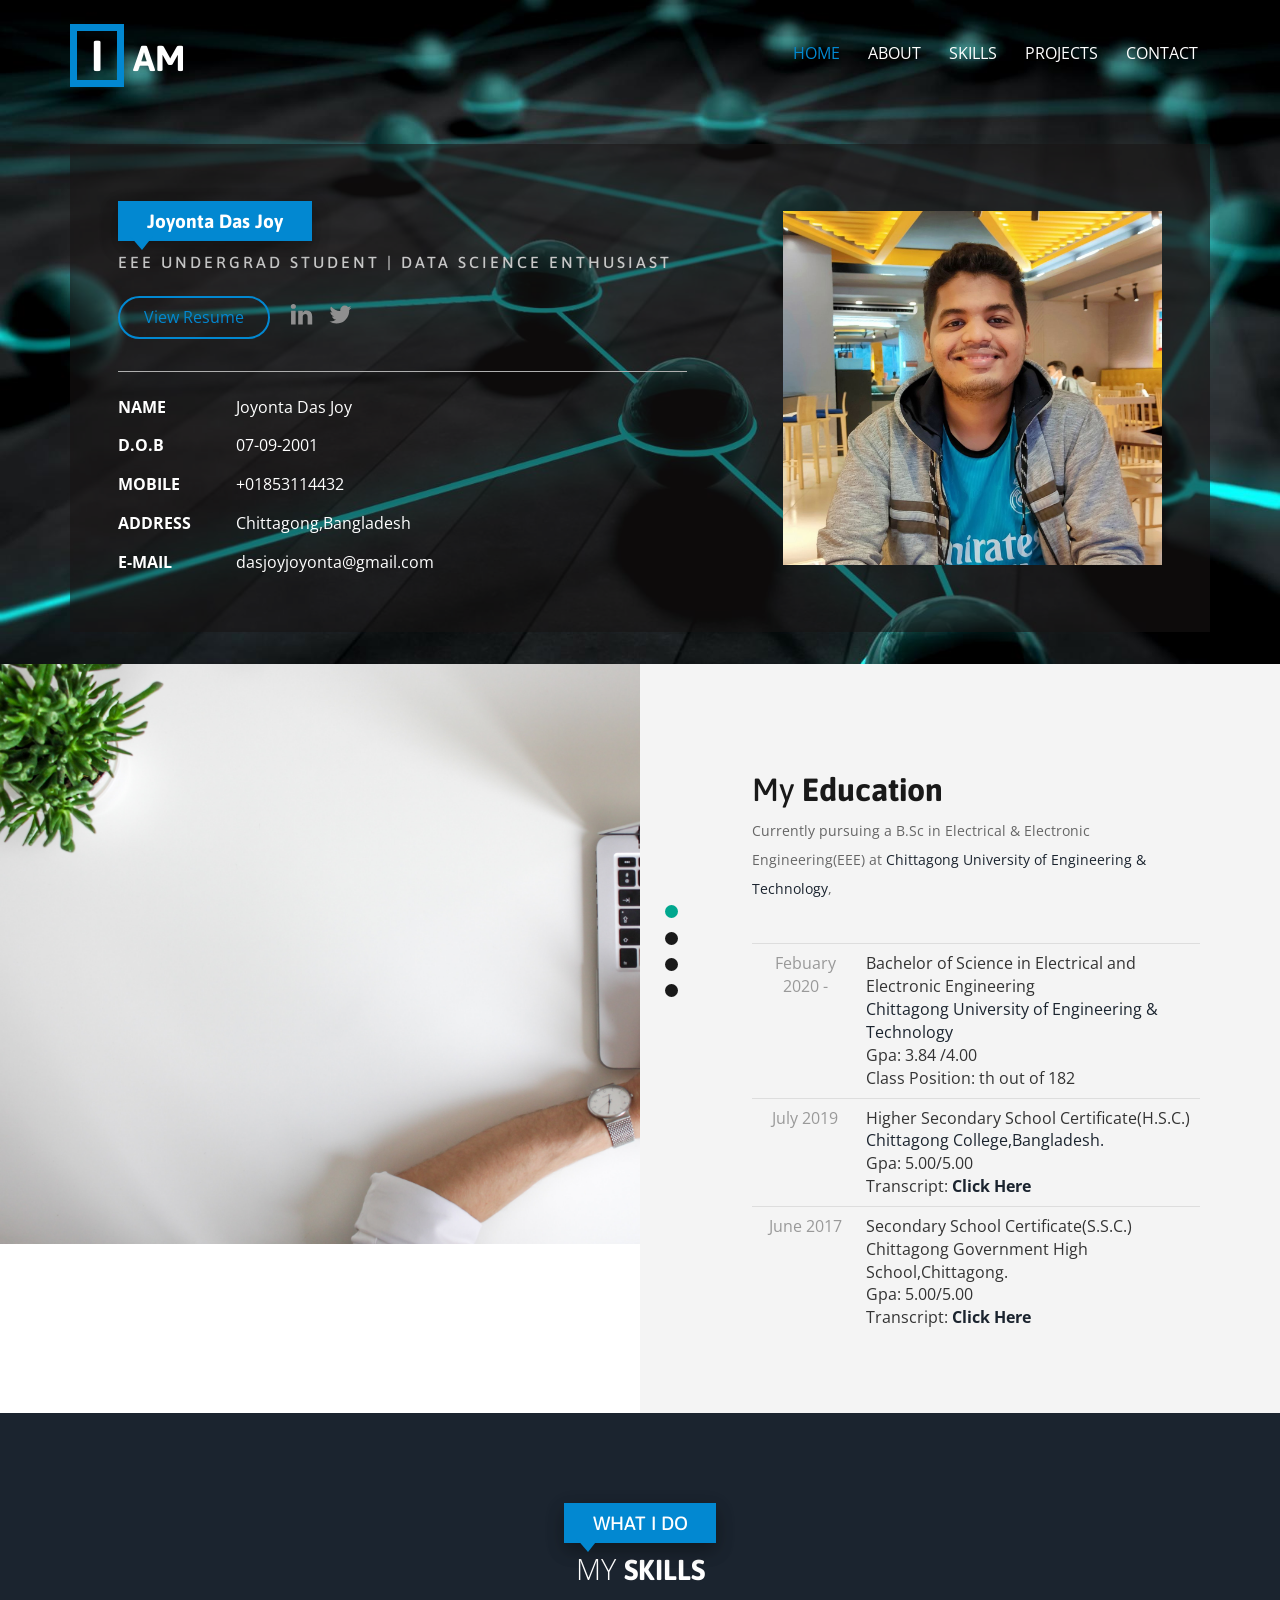
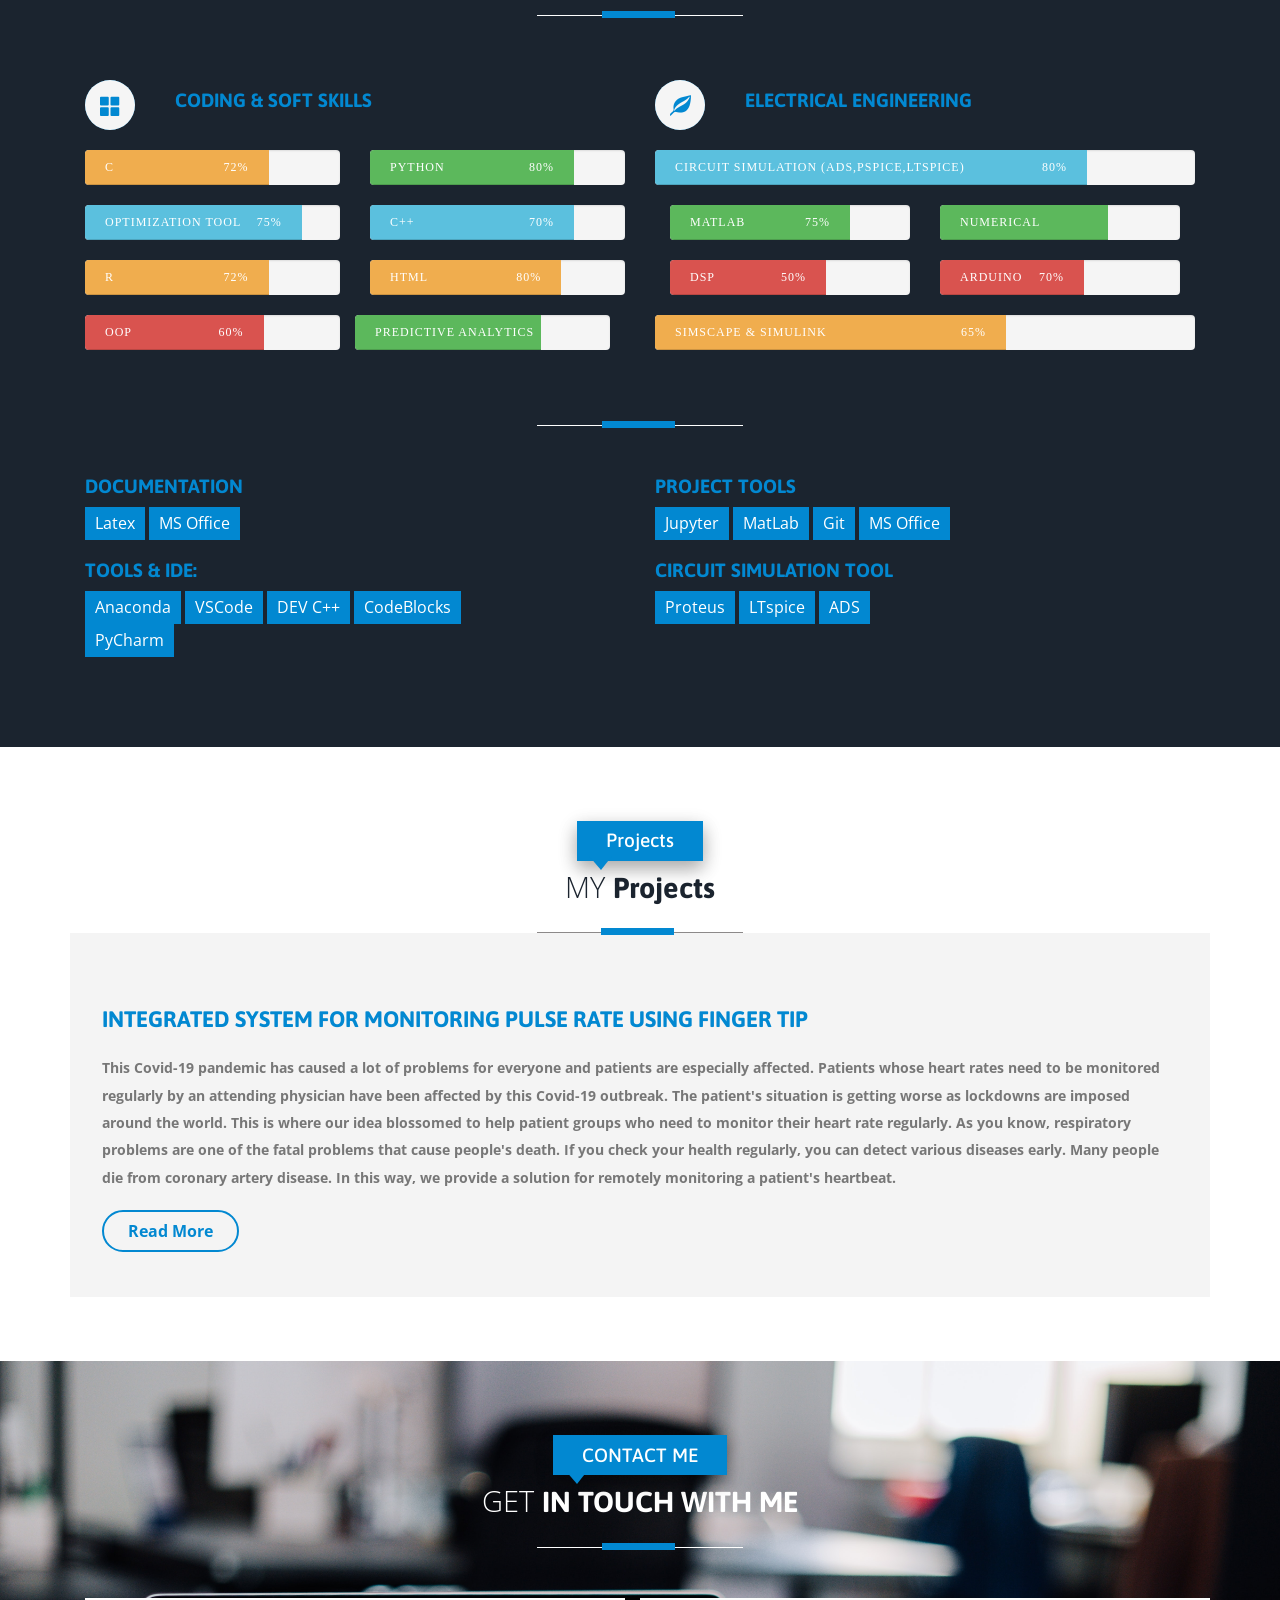
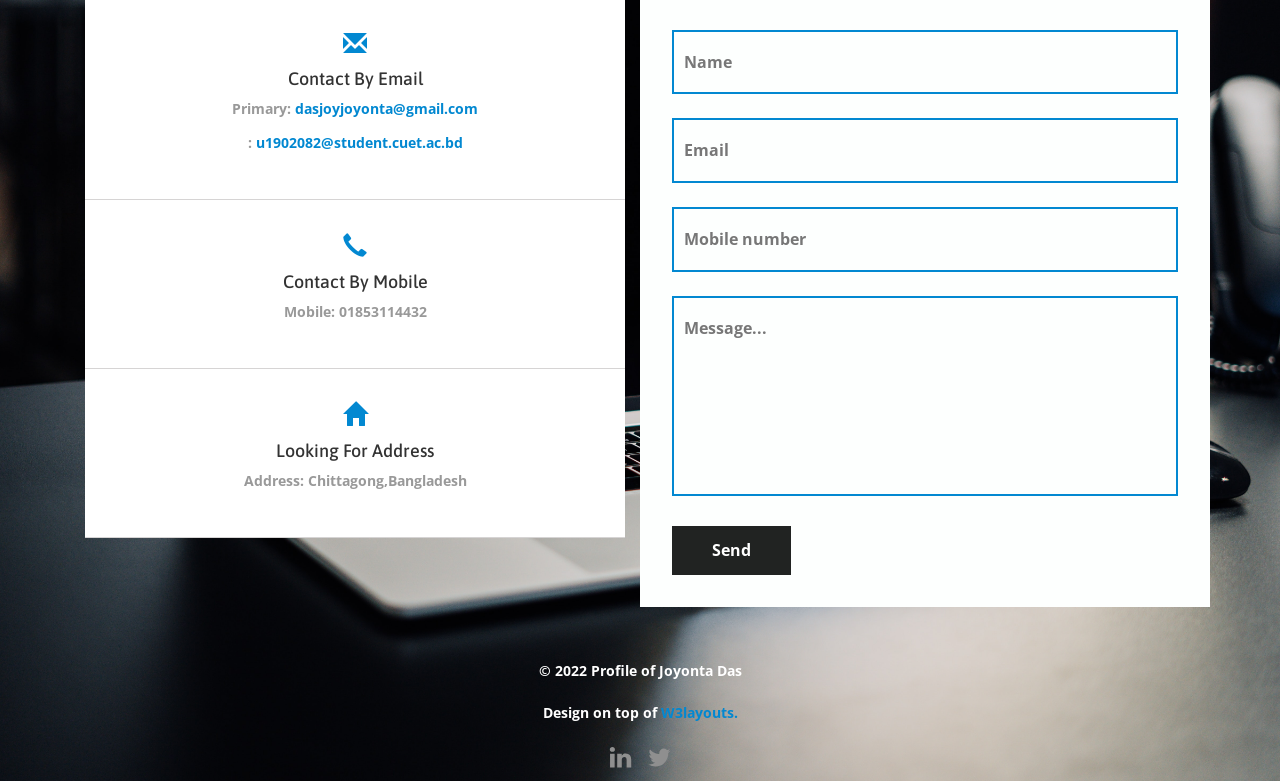
==== index.html @ ea54aa08 "Update index.html" ====
<!DOCTYPE HTML>
<html>

<head>
  <title>Joyonta Das Joy| Home :: Portfolio</title>
  <link href="css/bootstrap.css" rel='stylesheet' type='text/css' />
  <!-- jQuery (necessary for Bootstrap's JavaScript plugins) -->
  <script src="js/jquery.min.js"></script>
  <!-- Custom Theme files -->
  <link href="css/style.css" rel='stylesheet' type='text/css' />
  <!-- Custom Theme files -->
  <meta name="viewport" content="width=device-width, initial-scale=1">
  <meta http-equiv="Content-Type" content="text/html; charset=utf-8" />
  <meta name="keywords" content="Bharadwaja Gummadi Resume Portfolio Preface Responsive web template, Bootstrap Web Templates, Flat Web Templates, Android Compatible web template,
Smartphone Compatible web template" />
  <!-- Favicons -->
  <link rel="apple-touch-icon" sizes="180x180" href="images/apple-touch-icon.jpg">
  <link rel="icon" type="image/png" sizes="32x32" href="images/favicon-32x32.png">
  <link rel="icon" type="image/png" sizes="16x16" href="images/favicon-16x16.png">
  <link rel="manifest" href="/manifest.json">
  <link rel="mask-icon" href="/safari-pinned-tab.svg" color="#5bbad5">
  <meta name="theme-color" content="#ffffff">
  <!-- End -->
  <!-- webfonts -->
  <link href='//fonts.googleapis.com/css?family=Asap:400,700,400italic' rel='stylesheet' type='text/css'>
  <link href='//fonts.googleapis.com/css?family=Open+Sans:400,300,600' rel='stylesheet' type='text/css'>
  <!-- webfonts -->
  <!---- start-smoth-scrolling---->
  <script type="text/javascript" src="js/move-top.js"></script>
  <script type="text/javascript" src="js/easing.js"></script>
  <script type="text/javascript">
    jQuery(document).ready(function ($) {
      $(".scroll").click(function (event) {
        event.preventDefault();
        $('html,body').animate({
          scrollTop: $(this.hash).offset().top
        }, 1000);
      });
    });
  </script>
  <!---- start-smoth-scrolling---->
</head>

<body>
  <!-- container -->
  <!-- header -->
  <div id="home" class="header">
    <div class="container">
      <!-- top-hedader -->
      <div class="top-header">
        <!-- /logo -->
        <!--top-nav---->
        <div class="top-nav">
          <div class="navigation">
            <div class="logo">
              <h1><a href="index.html"><span>I</span> AM</a></h1>
            </div>
            <div class="navigation-right">
              <span class="menu"><img src="images/menu.png" alt=" " /></span>
              <nav class="link-effect-3" id="link-effect-3">
                <ul class="nav1 nav nav-wil">
                  <li class="active"><a data-hover="Home" href="index.html">Home</a></li>
                  <li><a class="scroll" data-hover="About" href="#about">About</a></li>
                  <li><a class="scroll" data-hover="Skills" href="#services">Skills</a></li>
                  <li><a class="scroll" data-hover="Projects" href="#blogs">Projects</a></li>
                  <li><a class="scroll" data-hover="Contact" href="#contact">Contact</a></li>
                </ul>
              </nav>
              <!-- script-for-menu -->
              <script>
                $("span.menu").click(function () {
                  $("ul.nav1").slideToggle(300, function () {
                    // Animation complete.
                  });
                });
              </script>
              <!-- /script-for-menu -->
            </div>
            <div class="clearfix"></div>
          </div>
          <!-- /top-hedader -->
        </div>
        <div class="banner-info">
          <div class="col-md-7 header-right">
            <h1>Joyonta Das Joy</h1>
            <h6>EEE Undergrad Student | Data science Enthusiast</h6>
            <div class="hero__links">
              <a href="docs/Joyonta_CV.pdf" target="_blank" class="hero__resume btn" title="Click to view my Resume">View Resume</a>
              <ul class="hero__social">
                <li>
                  <a href="https://www.linkedin.com/in/joyontadasjoy/" rel="noopener" title='LinkedIn' target="_blank">
                    <svg version="1.1" width="1792" height="1792" viewBox="0 0 1792 1792" xmlns="http://www.w3.org/2000/svg">
                      <path d="M477 625v991h-330v-991h330zm21-306q1 73-50.5 122t-135.5 49h-2q-82 0-132-49t-50-122q0-74 51.5-122.5t134.5-48.5 133 48.5 51 122.5zm1166 729v568h-329v-530q0-105-40.5-164.5t-126.5-59.5q-63 0-105.5 34.5t-63.5 85.5q-11 30-11 81v553h-329q2-399 2-647t-1-296l-1-48h329v144h-2q20-32 41-56t56.5-52 87-43.5 114.5-15.5q171 0 275 113.5t104 332.5z"></path>
                    </svg>
                  </a>
                </li>
                <li>
                  <a href="https://twitter.com/Das_Joyonta_Joy" rel="noopener" target="_blank" title="Twitter">
                    <svg version="1.1" width="1792" height="1792" viewBox="0 0 1792 1792" xmlns="http://www.w3.org/2000/svg">
                      <path d="M1684 408q-67 98-162 167 1 14 1 42 0 130-38 259.5t-115.5 248.5-184.5 210.5-258 146-323 54.5q-271 0-496-145 35 4 78 4 225 0 401-138-105-2-188-64.5t-114-159.5q33 5 61 5 43 0 85-11-112-23-185.5-111.5t-73.5-205.5v-4q68 38 146 41-66-44-105-115t-39-154q0-88 44-163 121 149 294.5 238.5t371.5 99.5q-8-38-8-74 0-134 94.5-228.5t228.5-94.5q140 0 236 102 109-21 205-78-37 115-142 178 93-10 186-50z"></path>
                    </svg>
                  </a>
                </li>
    
              </ul>
            </div>
            <ul class="address">

              <li>
                <ul class="address-text">
                  <li><b>NAME</b></li>
                  <li>Joyonta Das Joy</li>
                </ul>
              </li>
              <li>
                <ul class="address-text">
                  <li><b>D.O.B</b></li>
                  <li>07-09-2001</li>
                </ul>
              </li>
              <li>
                <ul class="address-text">
                  <li><b>MOBILE </b></li>
                  <li>+01853114432</li>
                </ul>
              </li>
              <li>
                <ul class="address-text">
                  <li><b>ADDRESS </b></li>
                  <li>Chittagong,Bangladesh</li>
                </ul>
              </li>
              <li>
                <ul class="address-text">
                  <li><b>E-MAIL </b></li>
                  <li><a href="mailto:dasjoyjoyonta@gmail.com "> dasjoyjoyonta@gmail.com </a></li>
                </ul>
              </li>
             

            </ul>
          </div>
          <div class="col-md-5 header-left">
            <img src="images/profile.jpg" alt="">
          </div>
          <div class="clearfix"> </div>

        </div>
      </div>
    </div>
  </div>
  <!-- about -->
  <div id="about" class="about">
    <div class="col-md-6 about-left">
      <div id="owl-demo1" class="owl-carousel owl-carousel2">
        <div class="item">
          <div class="about-left-grid">
            <h2>My <span>Education</span></h2>
            
            <p>Currently pursuing a B.Sc in Electrical & Electronic Engineering(EEE) at <a href="https://www.cuet.ac.bd/" target="_blank"> Chittagong University of Engineering & Technology</a>,   
              <hr>
              <table class="table">
                  <tbody>
                      <tr>
                          <td class="text-center text-muted">Febuary 2020 - </td>
                          <td>Bachelor of Science in <span class="font-sc">Electrical and Electronic
                                  Engineering</span><br>
                              <span class="font-weight-bold"><a href="https://www.cuet.ac.bd/" target="_blank"> Chittagong University of Engineering & Technology</a></span> <br>
                              Gpa:   3.84 /4.00 <br>
                              Class Position:    th out of 182
                          </td>
                      </tr>
                      <tr>
                          <td class="text-center text-muted">July 2019</td>
                          <td>Higher Secondary School Certificate(H.S.C.)<br>
                              <span class="font-weight-bold"><a href="https://ctgcollege.gov.bd/" target="_blank"> Chittagong College,Bangladesh.</a></span><br>
                              Gpa: 5.00/5.00<br>
                              Transcript: <a href="https://drive.google.com/file/d/1ZTKabAur9-N-WIlccJeTxMldo8kEFFRy/view?usp=sharing" target="_blank"><b>Click Here</b></a>
                          </td>
  
                      </tr>
                      <tr>
                          <td class="text-center text-muted">June 2017</td>
                          <td>Secondary School Certificate(S.S.C.)<br>
                              <span class="font-weight-bold">Chittagong Government High School,Chittagong.</span><br>
                              Gpa: 5.00/5.00<br>
                              Transcript: <a href="https://drive.google.com/file/d/1kd44lHdY0_hPinuCoWLKB7fTI-IfsknL/view?usp=sharing" target="_blank"> <b>Click Here</b></a>
                          </td>
                      </tr>
                  </tbody>
              </table>
            </div>
        </div>
        <div class="item">
          <div class="about-left-grid">
            <h2>Career<span> Goals:</span></h2>
            <p>  I would like to introduce myself as a passionate young professional who has enthusiasm to have an
exceptional career. I would like to work
in a dynamic, modern and target intensive environment, where my internal qualities can be illuminated and
favored. Through long efforts and performance regularity I am highly focused to achieve my goal.
             </strong>
            </p>
              <ul>
                <li><a class="a-btn-h scroll" href="#contact">Hire Me</a></li>
              </ul>
          </div>
        </div>
	   <div class="item">
          <div class="about-left-grid">
            <h2>Academic<span> Honors</span> and <span> Awards</span></h2>
            <hr>
            <dl>
              <dt>Board Scholarship of HSC Examination-2019</dt>
              <dd>- Issued by Board of Intermediate & Secondary Education, Chattogram - Dec 2019</dd>
              <dd>Document: <a href="https://drive.google.com/file/d/15bXbP4kzJs_4R4ezno2V1jGL-GRcHzzL/view?usp=sharing" target="_blank"> <b>Click Here</b></a></dd>
              <dt>Board Scholarship of SSC Examination-2017</dt>
              <dd>- Issued by Board of Intermediate & Secondary Education, Chattogram · Jan 2018</dd>
              <dd>Document: <a href="https://drive.google.com/file/d/1h2L_Mt-ZewfNbeTJZlC7S6Sa7SoTfaKC/view?usp=sharing"><b>Click Here</b></a></dd>
            </dl>
            <br>
            <br>
              <ul>
                <li><a class="a-btn-h scroll" href="#contact">Hire Me</a></li>
              </ul>
          </div>
        </div>
        <div class="item">
          <div class="about-left-grid">
            <h2>Free time or <span>Hobbies</span></h2>
            <p>I usually spend my leisure time reading books,sleeping and watching films or TV series. Along with this, I also like listening to music ,it helps me get away from the world for a moment, and relax.</p>
            <ul>
              <li><a class="a-btn-h scroll" href="#contact">Hire Me</a></li>
            </ul>
          </div>
        </div>
      </div>
    </div>
    <div class="col-md-6 about-right">

    </div>
    <div class="clearfix"> </div>
    <link href="css/owl.carousel.css" rel="stylesheet">
    <script src="js/owl.carousel.js"></script>
    <script>
      $(document).ready(function () {
        $("#owl-demo1").owlCarousel({
          items: 1,
          lazyLoad: false,
          autoPlay: true,
          navigation: false,
          navigationText: false,
          pagination: true,
        });
      });
    </script>
    <!-- Feedback -->
    <script>
      $(document).ready(function () {
        $("#owl-demo3").owlCarousel({
          items: 1,
          lazyLoad: false,
          autoPlay: true,
          navigation: false,
          navigationText: true,
          pagination: true,
        });
      });
    </script>
  </div>
  <!-- /about -->
  <!-- services -->
  <!-- services -->
  <div id="services" class="services">
    <div class="container">
      <div class="service-head one text-center ">
        <h4>WHAT I DO</h4>
        <h3>MY <span>SKILLS</span></h3>
        <span class="border two"></span>
      </div>
      <!-- services-grids -->
      <div class="wthree_about_right_grids w3l-agile">
        <div class="col-md-6 wthree_about_right_grid">
          <div class="col-xs-2 wthree_about_right_grid_left">
            <div class="hvr-rectangle-in">
              <i class="glyphicon glyphicon-th-large"></i>
            </div>
          </div>
          <div class="col-xs-10 wthree_about_right_grid_right">
            <h4>Coding & Soft Skills</h4>
          </div>
          <div class="clearfix"> </div>
          <div class="col-md-12 skill-group-div">
            <!-- Skill Bars -->
            <div class="col-md-6 left-div">
              <div class="progress skill-bar">
                <div class="progress-bar progress-bar-warning" role="progressbar" aria-valuenow="72" aria-valuemin="0" aria-valuemax="100">
                  <span class="skill"> C <i class="val">72%</i></span>
                </div>
              </div>
            </div>
            <div class="col-md-6 right-div">
              <div class="progress skill-bar">
                <div class="progress-bar progress-bar-success" role="progressbar" aria-valuenow="80" aria-valuemin="0" aria-valuemax="100">
                  <span class="skill"> Python <i class="val">80%</i></span>
                </div>
              </div>
            </div>
            <div class="col-md-6 left-div">
              <div class="progress skill-bar">
                <div class="progress-bar progress-bar-info" role="progressbar" aria-valuenow="85" aria-valuemin="0" aria-valuemax="100">
                  <span class="skill">Optimization tool <i class="val">75%</i></span>
                </div>
              </div>
            </div>
            <div class="col-md-6 right-div">
              <div class="progress skill-bar">
                <div class="progress-bar progress-bar-info" role="progressbar" aria-valuenow="80" aria-valuemin="0" aria-valuemax="100">
                  <span class="skill"> C++ <i class="val">70%</i></span>
                </div>
              </div>
            </div>
            <div class="col-md-6 left-div">
              <div class="progress skill-bar">
                <div class="progress-bar progress-bar-warning" role="progressbar" aria-valuenow="72" aria-valuemin="0" aria-valuemax="100">
                  <span class="skill"> R <i class="val">72%</i></span>
                </div>
              </div>
            </div>
            <div class="col-md-6 right-div">
              <div class="progress skill-bar">
                <div class="progress-bar progress-bar-warning" role="progressbar" aria-valuenow="75" aria-valuemin="0" aria-valuemax="100">
                  <span class="skill">HTML <i class="val">80%</i></span>
                </div>
              </div>
            </div>
            <div class="col-md-6 left-div">
              <div class="progress skill-bar">
                <div class="progress-bar progress-bar-danger" role="progressbar" aria-valuenow="70" aria-valuemin="0" aria-valuemax="100">
                  <span class="skill">OOP <i class="val">60%</i></span>
                </div>
              </div>
            </div>
    
            <div class="col-md-6 left-div">
              <div class="progress skill-bar">
                <div class="progress-bar progress-bar-success" role="progressbar" aria-valuenow="73" aria-valuemin="0" aria-valuemax="100">
                  <span class="skill">Predictive Analytics <i class="val">73%</i></span>
                </div>
              </div>
            </div>
          </div>
          <div class="clearfix"> </div>
        </div>
        <div class="col-md-6 wthree_about_right_grid">
          <div class="col-xs-2 wthree_about_right_grid_left">
            <div class="hvr-rectangle-in">
              <i class="glyphicon glyphicon-leaf"></i>
            </div>
          </div>
          <div class="col-xs-10 wthree_about_right_grid_right">
            <h4>Electrical Engineering</h4>
          </div>
          <div class="clearfix"> </div>
          <div class="col-md-12 skill-group-div">
            <!-- Skill Bars -->
            <div class="progress skill-bar ">
              <div class="progress-bar progress-bar-info" role="progressbar" aria-valuenow="80" aria-valuemin="0" aria-valuemax="100">
                <span class="skill"> Circuit Simulation (ADS,PSpice,LTspice) <i class="val">80%</i></span>
              </div>
            </div>
            <div class="col-md-6">
              <div class="progress skill-bar">
                <div class="progress-bar progress-bar-success" role="progressbar" aria-valuenow="75" aria-valuemin="0" aria-valuemax="100">
                  <span class="skill">MatLab <i class="val">75%</i></span>
                </div>
              </div>
            </div>
            <div class="col-md-6">
              <div class="progress skill-bar">
                <div class="progress-bar progress-bar-success" role="progressbar" aria-valuenow="70" aria-valuemin="0" aria-valuemax="100">
                  <span class="skill">Numerical Analysis <i class="val">70%</i></span>
                </div>
              </div>
            </div>
            <div class="col-md-6">
              <div class="progress skill-bar">
                <div class="progress-bar progress-bar-danger" role="progressbar" aria-valuenow="65" aria-valuemin="0" aria-valuemax="100">
                  <span class="skill">
                  DSP <i class="val">50%</i></span>
                </div>
              </div>
            </div>
            <div class="col-md-6">
              <div class="progress skill-bar">
                <div class="progress-bar progress-bar-danger" role="progressbar" aria-valuenow="60" aria-valuemin="0" aria-valuemax="100">
                  <span class="skill"> Arduino  <i class="val">70%</i></span>
                </div>
              </div>
            </div>
            <div class="clearfix"></div>
            <div class="progress skill-bar ">
              <div class="progress-bar progress-bar-warning" role="progressbar" aria-valuenow="65" aria-valuemin="0" aria-valuemax="100">
                <span class="skill">Simscape & Simulink <i class="val">65%</i></span>
              </div>
            </div>
          </div>
          <div class="clearfix"> </div>
        </div>
        <div class="clearfix"></div>
        <span class="border two"></span>
        <hr></hr>
        <div class="col-md-6 wthree_about_right_grid">
          <!--<div class="col-xs-2 wthree_about_right_grid_left">
            <div class="hvr-rectangle-in">
              <i class="glyphicon glyphicon-gift"></i>
            </div>
          </div>-->
          <div class="col-xs-10 wthree_about_right_grid_right">
            <h4>Documentation</h4>
            <ul class="news">
              <li>Latex</li>
              <li>MS Office</li>
            </ul>
          </div>
          <div class="clearfix"> </div>
        </div>
        <div class="col-md-6 wthree_about_right_grid">
          <!--<div class="col-xs-2 wthree_about_right_grid_left">
            <div class="hvr-rectangle-in">
              <i class="glyphicon glyphicon-wrench"></i>
            </div>
          </div>-->
          <div class="col-xs-10 wthree_about_right_grid_right">
            <h4>Project Tools</h4>
            <ul class="news">
              <li>Jupyter</li>
              <li>MatLab</li>
              <li>Git</li>

              <li>MS Office</li>
            </ul>
          </div>
          <div class="clearfix"> </div>
        </div>
        <div class="col-md-6 wthree_about_right_grid">
          <!--<div class="col-xs-2 wthree_about_right_grid_left">
            <div class="hvr-rectangle-in">
              <i class="glyphicon glyphicon-certificate"></i>
            </div>
          </div>-->
          <div class="col-xs-10 wthree_about_right_grid_right">
            <h4>Tools & IDE: </h4>
            <ul class="news">
              <li>Anaconda</li>
              <li>VSCode</li>
              <li>DEV C++</li>
              <li>CodeBlocks</li>
              <li>PyCharm</li>
            </ul>


              
            </ul>
          </div>
          <div class="clearfix"> </div>
        </div>
        <div class="col-md-6 wthree_about_right_grid">
          <!--<div class="col-xs-2 wthree_about_right_grid_left">
            <div class="hvr-rectangle-in">
              <i class="glyphicon glyphicon-tint"></i>
            </div>
          </div>-->
          <div class="col-xs-10 wthree_about_right_grid_right">
            <h4>Circuit Simulation Tool</h4>
            <ul class="news">
              <li>Proteus</li>
              <li>LTspice</li>
              <li>ADS</li>
            </ul>
          </div>
          <div class="clearfix"> </div>
        </div>
      </div>
    </div>
    <div class="clearfix"> </div>
  </div>
    <div class="blog" id="blogs">
      <div class="container">
        <div class="service-head text-center">
          <h4>Projects</h4>
        <h3>MY <span>Projects</span></h3>
          <span class="border one"></span>
        </div>
    <div class="col-md-14 news-text">
      <h3> <a href="https://www.researchgate.net/publication/363456983_Integrated_System_for_Monitoring_Pulse_Rate_Using_Finger_Tip" target="_blank">Integrated System for Monitoring Pulse Rate Using Finger Tip</a></h3>
      <ul class="news">
      </ul>
      <p><strong>This Covid-19 pandemic has caused a lot of
        problems for everyone and patients are especially
        affected. Patients whose heart rates need to be
        monitored regularly by an attending physician have
        been affected by this Covid-19 outbreak. The
        patient's situation is getting worse as lockdowns are
        imposed around the world. This is where our idea
        blossomed to help patient groups who need to
        monitor their heart rate regularly. As you know,
        respiratory problems are one of the fatal problems
        that cause people's death. If you check your health
        regularly, you can detect various diseases early.
        Many people die from coronary artery disease. In
        this way, we provide a solution for remotely
        monitoring a patient's heartbeat.</p>
      <a href="#" data-toggle="modal" data-target="#ckgsMdl" class="read hvr-shutter-in-horizontal">Read More</a>
    </div>
    <div class="clearfix"></div>
  </div>



  <div class="modal ab fade" id="ckgsMdl" tabindex="-1" role="dialog" aria-labelledby="myModalLabel">
    <div class="modal-dialog about" role="document">
      <div class="modal-content about">
        <div class="modal-header">
          <span class="project-title">Integrated System for Monitoring Pulse Rate Using Finger Tip </span>
          <button type="button" class="close ab" data-dismiss="modal" aria-label="Close"><span aria-hidden="true">&times;</span></button>
        </div>
        <div class="modal-body about">
          <div class="about">

            <div class="about-inner">
              <div class="col-md-6">
                <img src="images/b3.jpg" class="project-img" alt="about" />
              </div>
            </div>
            <div class="clearfix"></div>
            <div class="about-inner">
              <div class="project-title my-responsibilit tex-align-left">Description </div>
                <p class="text-align-left">This work involves the design and
                  demonstration of a pulse rate monitoring system in real
                  time. The goal of this project is to construct an integrated
                  system that monitors the pulse rate through a finger via
                  IR and provides the pulse rate in beat per minute (BPM)
                  and displays it through LCD. We used a pulse sensor
                  when a finger is placed on it, the reflected light changes
                  according to the amount of blood in the capillaries. This
                  change in transmission and reflection of light can be
                  obtained as a pulse from the output of the pulse sensor.
                </p>
                <p class="text-align-left">our primary goal
                  was to provide simple, portable and alternative
                  solution for ECG monitoring and heart rate for the
                  people of low- and middle-income groups. </p>
      

              </div>
              
          </div>
        </div>
      </div>
    </div>
  </div>
  <div class="clearfix"></div>
      </div>
  <!-- /header -->
  <div class="footer" id="contact">
    <div class="container">
      <div class="service-head one text-center">
        <h4>CONTACT ME</h4>
        <h3>GET <span>IN TOUCH WITH ME</span></h3>
        <span class="border two"></span>
      </div>
      <div class="mail_us">
        <div class="col-md-6 mail_left">
          <div class="contact-grid1-left">
            <div class="contact-grid1-left1">
              <span class="glyphicon glyphicon-envelope" aria-hidden="true"></span>
              <h4>Contact By Email</h4>
              <ul>
                <li>Primary: <a href="mailto:dasjoyjoyonta@gmail.com">dasjoyjoyonta@gmail.com</a></li>
                <li>
                     <Secondary></Secondary>:  <a href="mailto:u1902082@student.cuet.ac.bd"> u1902082@student.cuet.ac.bd</a></li>
              </ul>
            </div>
          </div>
          <div class="contact-grid1-left">
            <div class="contact-grid1-left1">
              <span class="glyphicon glyphicon-earphone" aria-hidden="true"></span>
              <h4>Contact By Mobile</h4>
              <ul>
                <li>Mobile: 01853114432</li>
                
              </ul>
            </div>
          </div>
          <div class="contact-grid1-left">
            <div class="contact-grid1-left1">
              <span class="glyphicon glyphicon-home" aria-hidden="true"></span>
              <h4>Looking For Address</h4>
              <ul>
                <li>Address: Chittagong,Bangladesh</li>
              </ul>
            </div>
          </div>
          <div class="clearfix"> </div>
        </div>
           <div class="col-md-6 mail_right">
          <form action="https://formspree.io/f/moqbqzoj" method="POST">
            <input type="text" name="Name" value="Name" onfocus="this.value = '';" onblur="if (this.value == '') {this.value = 'Name';}"
              required="">
            <input type="email" name="Email" value="Email" onfocus="this.value = '';" onblur="if (this.value == '') {this.value = 'Email';}"
              required="">
            <input type="text" name="Mobile number" value="Mobile number" onfocus="this.value = '';" onblur="if (this.value == '') {this.value = 'Mobile number';}"
              required="">
            <textarea name="Message..." onfocus="this.value = '';" onblur="if (this.value == '') {this.value = 'Message...';}" required="">Message...</textarea>
            <input type="submit" value="Send"> 
          </form>
        </div>
        <div class="clearfix"></div>
      </div>
      <div class="copy_right text-center">
        <p class="float-left">&copy; 2022 Profile of Joyonta Das</p>
        <p class="float-right">Design on top of <a href="http://w3layouts.com/" target="_blank">W3layouts.</a></p>
        <ul class="hero__social">
          <li>
            <a href="https://www.linkedin.com/in/joyontadasjoy/" rel="noopener" target="_blank" title='LinkedIn'>
              <svg version="1.1" width="1792" height="1792" viewBox="0 0 1792 1792" xmlns="http://www.w3.org/2000/svg">
                <path d="M477 625v991h-330v-991h330zm21-306q1 73-50.5 122t-135.5 49h-2q-82 0-132-49t-50-122q0-74 51.5-122.5t134.5-48.5 133 48.5 51 122.5zm1166 729v568h-329v-530q0-105-40.5-164.5t-126.5-59.5q-63 0-105.5 34.5t-63.5 85.5q-11 30-11 81v553h-329q2-399 2-647t-1-296l-1-48h329v144h-2q20-32 41-56t56.5-52 87-43.5 114.5-15.5q171 0 275 113.5t104 332.5z"></path>
              </svg>
            </a>
          </li>
          <li>
            <a href="https://twitter.com/Das_Joyonta_Joy" rel="noopener" target="_blank" title="Twitter">
              <svg version="1.1" width="1792" height="1792" viewBox="0 0 1792 1792" xmlns="http://www.w3.org/2000/svg">
                <path d="M1684 408q-67 98-162 167 1 14 1 42 0 130-38 259.5t-115.5 248.5-184.5 210.5-258 146-323 54.5q-271 0-496-145 35 4 78 4 225 0 401-138-105-2-188-64.5t-114-159.5q33 5 61 5 43 0 85-11-112-23-185.5-111.5t-73.5-205.5v-4q68 38 146 41-66-44-105-115t-39-154q0-88 44-163 121 149 294.5 238.5t371.5 99.5q-8-38-8-74 0-134 94.5-228.5t228.5-94.5q140 0 236 102 109-21 205-78-37 115-142 178 93-10 186-50z"></path>
              </svg>
            </a>
          </li>
      
        </ul>
      </div>
    </div>
  </div>
  <!-- //footer -->
  <!-- /container -->
  <a href="#home" id="toTop" style="display: block;"> <span id="toTopHover" style="opacity: 1;"> </span></a>
  <!--start-smooth-scrolling-->
  <script type="text/javascript">
    $(document).ready(function () {
      /*
										var defaults = {
								  			containerID: 'toTop', // fading element id
											containerHoverID: 'toTopHover', // fading element hover id
											scrollSpeed: 1200,
											easingType: 'linear'
								 		};
										*/
      $('.progress .progress-bar').css("width",
        function () {
          return $(this).attr("aria-valuenow") + "%";
        }
      );
      $().UItoTop({
        easingType: 'easeOutQuart'
      });

    });
  </script>
  <!--end-smooth-scrolling-->
  <!-- //for bootstrap working -->
  <script src="js/bootstrap.js"></script>


</body>

</html>
<!--
Note : It has been developed on top of W3layout template - http://w3layouts.com
License: Creative Commons Attribution 3.0 Unported
License URL: http://creativecommons.org/licenses/by/3.0/
-->
---- css/style.css ----
/*--
Note : It has been developed on top of W3layout template - http://w3layouts.com
License: Creative Commons Attribution 3.0 Unported
License URL: http://creativecommons.org/licenses/by/3.0/
--*/

html,
body {
  font-family: 'Open Sans', sans-serif;
  font-size: 100%;
  background: #FFf;
}

body a {
  transition: 0.5s all;
  -webkit-transition: 0.5s all;
  -moz-transition: 0.5s all;
  -o-transition: 0.5s all;
  -ms-transition: 0.5s all;
}

body h1,
h2,
h3,
h4,
h5,
h6 {
  font-family: 'Asap', sans-serif;
}


/*-- header --*/

#home {
  background: url(../images/bg-code.jpg) no-repeat center top;
  background-size: cover;
  -webkit-background-size: cover;
  -moz-background-size: cover;
  -o-background-size: cover;
  -ms-background-size: cover;
  min-height: 650px;
  position: relative;
}

.top-header {
  padding: 2em 0;
}

.logo h1 {
  margin: 0;
  text-transform: uppercase;
  font-weight: bold;
  color: #fff;
}

.logo h1 a {
  text-decoration: none;
  color: #fff;
}

.logo span {
  border: 7px solid #0288D1;
  padding: 0px 14px;
  font-size: 1.2em;
  color: #fff;
}

.logo {
  float: left;
}

.navigation-right {
  float: right;
}

.navigation-right ul li {
  display: inline-block;
}

.navigation-right ul li a {
  color: #fff;
  font-size: 1em;
  text-decoration: none;
  padding: 10px 0;
  text-transform: uppercase;
  font-family: 'Open Sans', sans-serif;
}

.navigation-right ul li.active a {
  color: #0288D1;
}

span.menu {
  display: none;
}


/*-- nav-hover --*/

.link-effect-3 a {
  padding: 10px 0;
  margin: 0 12px;
  color: #797878;
  text-shadow: none;
  position: relative;
  font-family: 'Open Sans', sans-serif;
}

.link-effect-3 a::before {
  position: absolute;
  top: 0;
  left: 0;
  overflow: hidden;
  padding: 10px 0;
  max-width: 0;
  border-bottom: 3px solid #0288D1;
  color: #0288D1;
  content: attr(data-hover);
  -webkit-transition: max-width 0.5s;
  -moz-transition: max-width 0.5s;
  transition: max-width 0.5s;
}

.link-effect-3 a:hover::before {
  max-width: 100%;
}


/*--banner-info--*/

.banner-info {
  background: rgba(23, 20, 20, 0.58);
  margin-top: 4em;
}

.header-left {
  padding: 3em;
}

.header-right {
  padding: 3em;
}

ul.address-text {
  padding: 0;
}

ul.address {
  padding: 0;
}

.header-left img {
  width: 100%;
  margin-top: 19px;
}

.header-right {
  padding-left: 3em;
}

.header-right h1 {
  font-size: 2.5em;
  color: #fff;
  margin: 0.5em 0 0;
  font-weight: bold;
}

.header-right h1 {
  font-size: 1.2em;
  color: #FFF;
  background: #0288D1;
  display: inline-block;
  padding: .5em 1.5em;
  position: relative;
  box-shadow: 0 8px 17px 0 rgba(0, 0, 0, 0.2), 0 6px 20px 0 rgba(0, 0, 0, 0.19);
}

.header-right h1:before {
  width: 0;
  height: 0;
  position: absolute;
  content: '';
  bottom: -9px;
  left: 12px;
  border-style: solid;
  border-width: 14px 11px 0 12px;
  border-color: #0288D1 transparent transparent transparent;
}

.service-head h4 {
  font-size: 1.2em;
  color: #FFF;
  background: #0288D1;
  display: inline-block;
  padding: .5em 1.5em;
  position: relative;
  box-shadow: 0 8px 17px 0 rgba(0, 0, 0, 0.2), 0 6px 20px 0 rgba(0, 0, 0, 0.19);
}

.service-head h4:before {
  width: 0;
  height: 0;
  position: absolute;
  content: '';
  bottom: -9px;
  left: 12px;
  border-style: solid;
  border-width: 14px 11px 0 12px;
  border-color: #0288D1 transparent transparent transparent;
}

.header-right h6 {
  font-size: 1em;
  color: #C7C7C7;
  margin-top: 0.8em;
  letter-spacing: 3px;
  text-transform: uppercase;
}

ul.address {
  margin-top: 2em;
  border-top: 1px solid #AFAFAF;
  padding-top: 0.5em;
}

ul.address li {
  display: block;
}

ul.address li ul.address-text li {
  display: inline-block;
  font-size: 1em;
  color: #fff;
  margin-top: 1em;
  font-weight: 400;
}

ul.address li ul.address-text li:nth-child(1) {
  width: 20%;
}

ul.address li ul.address-text li a {
  color: #fff;
  text-decoration: none;
}

ul.address li ul.address-text li a:hover {
  color: #0288D1;
}

ul.address-text b {
  color: #fff;
}


/*--social-icons--*/

ul.social-icons {
  display: block;
  padding: 0;
  background: #0288D1;
  padding: 1.3em 0;
  text-align: center;
  margin: 0;
}

.social-icons li {
  display: inline-block;
  margin-right: 1%;
}

.social-icons li a {
  background: url(../images/social-icons2.png) no-repeat 3px 3px;
  display: block;
  height: 32px;
  width: 32px;
  margin-right: 1em;
  -webkit-transition: .5s all;
  transition: .5s all;
  -moz-transition: .5s all;
}

.social-icons li a:before {
  content: '';
  display: block;
  height: 32px;
  width: 32px;
  border: 2px solid #fff;
  -webkit-transform: rotate(45deg);
  transform: rotate(45deg);
  -moz-transform: rotate(45deg);
  -o-transform: rotate(45deg);
  -ms-transform: rotate(45deg);
  box-shadow: 0 8px 17px 0 rgba(0, 0, 0, 0.2), 0 6px 20px 0 rgba(0, 0, 0, 0.19);
}

.social-icons li a.fb {
  background-position: 3px -30px;
}

.social-icons li a.in {
  background-position: 3px -62px;
}

.social-icons li a.dott {
  background-position: 3px -94px;
}

.social-icons li a:hover::before {
  border-color: #0288D1;
  box-shadow: 0 8px 17px 0 rgba(0, 0, 0, 0.2), 0 6px 20px 0 rgba(0, 0, 0, 0.19);
}


/*-- wellcome-note --*/

.welcome-note {
  margin: 3em 0;
}

.note {}

.note h1 {
  color: #FFF;
  font-size: 2.5em;
  font-weight: 400;
}

.note h1 span {
  font-weight: 700;
}


/*-- /blogs --*/

.news-text {
  float: right;
  padding: 3.38em 2em;
  background: #f4f4f4;
}

.news-img {
  float: left;
  position: relative;
  padding: 0;
}

.news-text.two {
  float: left;
}

.news-img img,
.news-img.two img {
  width: 100%;
}

.news-img.two {
  float: right;
}

.news-text h3 {
  font-size: 1.4em;
  color: #333333;
  text-transform: uppercase;
  margin-bottom: 1em;
  font-weight: bold;
}

.news-text p {
  font-size: 0.9em;
  line-height: 1.9em;
  margin: 1em 0 2em 0;
  color: #777;
}

.news-text h3 a,
ul.news li:hover i {
  color: #0288D1;
  text-decoration: none;
}

ul.news li {
  display: inline-block;
  padding: 5px 10px;
  color: #FFF;
  background: #0288D1;
  list-style: none;
  cursor: default;
  font-size: 1em;
}

ul.news li i {
  margin-right: 4px;
}

ul.news li a {
  font-size: 0.9em;
  color: #FFF;
}

ul.news li i {
  color: #333;
}

a.read {
  padding: 0.5em 1.5em;
  font-size: 1em;
  color: #0288D1;
  border: 2px solid #0288D1;
  text-decoration: none;
  border-radius: 1.5em;
  -webkit-border-radius: 1.5em;
  -moz-border-radius: 1.5em;
  -o-border-radius: 1.5em;
  -ms-border-radius: 1.5em;
}

a.read:hover {
  background: #0288D1;
  color: #fff;
}

ul.news {
  padding: 0;
}

.news-grid {
  margin: 2em 0;
  background: #f4f4f4;
}

.news-grid:hover {
  transition: 0.5s all;
  -webkit-transition: 0.5s all;
  -moz-transition: 0.5s all;
  -o-transition: 0.5s all;
  -ms-transition: 0.5s all;
  box-shadow: 0 8px 17px 0 rgba(0, 0, 0, 0.2), 0 6px 20px 0 rgba(0, 0, 0, 0.19);
  -webkit-box-shadow: 0 8px 17px 0 rgba(0, 0, 0, 0.2), 0 6px 20px 0 rgba(0, 0, 0, 0.19);
  -moz-box-shadow: 0 8px 17px 0 rgba(0, 0, 0, 0.2), 0 6px 20px 0 rgba(0, 0, 0, 0.19);
  -o-box-shadow: 0 8px 17px 0 rgba(0, 0, 0, 0.2), 0 6px 20px 0 rgba(0, 0, 0, 0.19);
}

.blog {
  padding: 5em 0;
}

.about-inner p {
  color: #777;
  line-height: 1.8em;
  font-size: 0.9em;
}

h4.tittle {
  color: #0288D1;
  text-decoration: none;
  font-size: 1.4em;
  margin: 1em 0 0.5em 0;
  text-transform: uppercase;
  font-weight: bold;
}

.modal-dialog.about {
  width: 757px;
  margin: 3.5em auto 0;
}

.modal-content.about {
  background-color: #fff;
  border-radius: 0px!important;
}

.modal-body {
  position: relative;
  padding: 20px;
  text-align: center;
}


/*-- about-us --*/

span.border {
  width: 18%;
  background: #8C8989;
  height: 1px;
  display: block;
  margin-top: 26px;
  position: relative;
  margin: 23px auto 0px;
}

span.border:after {
  content: ' ';
  position: absolute;
  background: #0288D1;
  height: 7px;
  display: block;
  width: 73px;
  top: -4px;
  left: 103px;
}

span.border.one:after {
  content: ' ';
  position: absolute;
  background: #0288D1;
  height: 7px;
  display: block;
  width: 73px;
  top: -4px;
  left: 64px;
}

.about-left-grid h3 {
  font-size: 2.5em;
  color: #FFF;
}

.about-left-grid {
  width: 70%;
  float: right;
  margin-right: 10em;
  min-height: 433px;
}

.about-left-grid h2 {
  color: #191919;
  font-size: 2em;
}

.about-left-grid h2 span {
  font-weight: 700;
}

.about-left-grid p {
  color: #666666;
  font-size: 1em;
  line-height: 2em;
  margin-top: 1.5em;
}

.about-left-grid ul {
  margin: 3em 0 0 0;
  padding: 0;
}

.about-left-grid ul li {
  display: inline-block;
}

.about-left-grid ul li:nth-child(1) {
  margin-right: 0.2em;
}

.about-left {
  padding: 4.5em 0 4.7em 0;
  float: right;
  background: #f4f4f4;
}

.about-left-grid ul li a {
  padding: 0.6em 2em;
  font-size: 1.2em;
  color: #0288D1;
  border: 2px solid #0288D1;
  text-decoration: none;
  border-radius: 1.5em;
  -webkit-border-radius: 1.5em;
  -moz-border-radius: 1.5em;
  -o-border-radius: 1.5em;
  -ms-border-radius: 1.5em;
}

.about-left-grid ul li a:hover {
  background: #0288D1;
  color: #FFF;
  border-radius: 1.5em;
  -webkit-border-radius: 1.5em;
  -moz-border-radius: 1.5em;
  -o-border-radius: 1.5em;
  -ms-border-radius: 1.5em;
}

.about-right {
  float: left;
  padding: 0;
  background: url(../images/pic11.jpg) no-repeat 0px 0px;
  min-height: 580px;
  background-size: cover;
  -o-background-size: cover;
  -webkit-background-size: cover;
  -moz-background-size: cover;
  -ms-background-size: cover;
}


/*-- services --*/

.service-head h3 {
  color: #1b242f;
  font-size: 2em;
  font-weight: 300;
  font-family: 'Open Sans', sans-serif;
  margin: 0;
  padding: 0 0 0.2em 0;
}

.service-head h3 span {
  font-weight: 700;
  font-family: 'Asap', sans-serif;
}

.wthree_about_left,
.wthree_about_right {
  padding: 0;
}

.wthree_about_right {
  background: #f5f5f5;
  padding: 3.27em 8em;
}

.wthree_about_right h3 {
  text-align: left;
}

.wthree_about_right h3 span:before,
.wthree_about_right h3 span:after {
  content: '';
  position: absolute;
  bottom: 0%;
}

.wthree_about_right h3 span:before {
  left: 0%;
  width: 30%;
  height: 1px;
  background: #212121;
}

.wthree_about_right h3 span:after {
  right: 85.5%;
  width: 2%;
  background: #EE692D;
  height: 4px;
}

.wthree_about_right p {
  margin: 2em 0 3em;
  color: #999;
  line-height: 1.8em;
}

.wthree_about_right p i {
  display: block;
  margin: 1em 0 0;
}

.wthree_about_right_grid_left {
  padding: 0;
  margin-bottom: 20px;
}

.wthree_about_right_grid_left i {
  font-size: 1.3em;
  color: #0288D1;
  top: .8em;
}

.wthree_about_right_grid:hover .wthree_about_right_grid_left i {
  color: #fff;
}

.wthree_about_right_grid_right h4 {
  text-transform: uppercase;
  font-size: 1.2em;
  color: #0288D1;
  font-weight: bold;
}

.wthree_about_right_grid_right p {
  margin: 1em 0 0;
  color: #586371;
  line-height: 1.9em;
  font-size: 0.9em;
}

.wthree_about_right_grid_right {
  padding-right: 0;
}

.wthree_about_right_grid:nth-child(2) {
  margin-bottom: 2em;
}


/* Rectangle In */

.hvr-rectangle-in {
  display: inline-block;
  vertical-align: middle;
  -webkit-transform: translateZ(0);
  transform: translateZ(0);
  box-shadow: 0 0 1px rgba(0, 0, 0, 0);
  -webkit-backface-visibility: hidden;
  backface-visibility: hidden;
  -moz-osx-font-smoothing: grayscale;
  position: relative;
  background: #0288D1;
  -webkit-transition-property: color;
  transition-property: color;
  -webkit-transition-duration: 0.3s;
  transition-duration: 0.3s;
  width: 50px;
  height: 50px;
  text-align: center;
  border-radius: 50%;
}

.hvr-rectangle-in:before {
  content: "";
  position: absolute;
  z-index: -1;
  top: 0;
  left: 0;
  right: 0;
  bottom: 0;
  background: #F5F5F5;
  -webkit-transform: scale(1);
  transform: scale(1);
  -webkit-transition-property: transform;
  transition-property: transform;
  -webkit-transition-duration: 0.3s;
  transition-duration: 0.3s;
  -webkit-transition-timing-function: ease-out;
  transition-timing-function: ease-out;
  border-radius: 50%;
}

.hvr-rectangle-in:hover,
.hvr-rectangle-in:focus,
.hvr-rectangle-in:active {
  color: white;
}

.hvr-rectangle-in:hover:before,
.hvr-rectangle-in:focus:before,
.hvr-rectangle-in:active:before,
.wthree_about_right_grid:hover .hvr-rectangle-in:before,
.agileits_services_grid:hover .hvr-rectangle-in:before {
  -webkit-transform: scale(0);
  transform: scale(0);
}

.wthree_about_right_grids {
  margin-top: 4em;
}

#services {
  padding: 5em 0;
  background: #1b242f;
}

.service-head.one h3 {
  color: #fff;
}


/*-- clients --*/

#work {
  padding: 5em 0;
}

.timeline {
  list-style: none;
  padding: 10px 0 10px;
  position: relative;
}

.timeline:before {
  top: 0;
  bottom: 0;
  position: absolute;
  content: " ";
  width: 1px;
  background-color: #ccc;
  left: -9px;
  margin-right: -1.5px;
}

.timeline>li {
  margin-bottom: 10px;
  position: relative;
}

.timeline>li:before,
.timeline>li:after {
  content: " ";
  display: table;
}

.timeline>li:after {
  clear: both;
}

.timeline>li>.timeline-panel {
  width: calc( 100% - 75px);
  float: right;
  border: 1px solid #d4d4d4;
  padding: 15px 15px;
  position: relative;
  -webkit-box-shadow: 0 1px 6px rgba(0, 0, 0, 0.175);
  box-shadow: 0 1px 6px rgba(0, 0, 0, 0.175);
  background: #fff;
  border-bottom: 5px solid #0288D1;
}

h4.timeline-title a {
  margin: 0;
  padding: 5px 0;
  color: #333;
}

h4.timeline-title a:hover {
  color: #00C6D7;
}

.timeline-body p {
  font-size: 0.9em;
  margin: 0;
  padding: 0;
  color: #777;
  line-height: 1.9em;
}

.timeline>li>.timeline-panel:before {
  position: absolute;
  top: 18px;
  left: -15px;
  display: inline-block;
  border-top: 15px solid transparent;
  border-right: 15px solid #ccc;
  border-left: 0 solid #ccc;
  border-bottom: 15px solid transparent;
  content: " ";
}

.timeline>li>.timeline-panel:after {
  position: absolute;
  top: 19px;
  left: -14px;
  display: inline-block;
  border-top: 14px solid transparent;
  border-right: 14px solid #fff;
  border-left: 0 solid #fff;
  border-bottom: 14px solid transparent;
  content: " ";
}

.timeline>li>.timeline-badge {
  color: #fff;
  width: 50px;
  height: 50px;
  line-height: 50px;
  font-size: 1.4em;
  text-align: center;
  position: absolute;
  top: 16px;
  left: -33px;
  margin-right: -25px;
  background-color: #999999;
  z-index: 100;
  border-top-right-radius: 50%;
  border-top-left-radius: 50%;
  border-bottom-right-radius: 50%;
  border-bottom-left-radius: 50%;
}

.timeline-badge.primary {
  background-color: #eb5424 !important;
}

.timeline-badge.success {
  background-color: #237f52 !important;
}

.timeline-badge.warning {
  background-color: #f0ad4e !important;
}

.timeline-badge.danger {
  background-color: #bb1e10 !important;
}

.timeline-badge.pass {
  background-color: #fdbd10 !important;
}

.timeline-badge.info {
  background-color: #44c7f4 !important;
}

h4.timeline-title {
  color: #1b242f;
  font-size: 1.2em;
  font-weight: 600;
}

ul.year {
  text-align: right;
  margin-left: 13em;
}

ul.year li {
  list-style: none;
  margin-top: 30px;
  font-size: 1em;
  color: #fff;
  text-align: center;
  background: #1b242f;
  padding: 11px 0;
  width: 80%;
  display: block;
}

ul.year li:nth-child(2) {
  margin-top: 119px;
}

ul.year li:nth-child(3) {
  margin-top: 129px;
}

ul.year li:nth-child(4) {
  margin-top: 116px;
}

ul.year li:nth-child(5) {
  margin-top: 112px;
}

.timeline-badge.success i {
  font-size: 0.9em;
}

.time-main {
  margin-top: 3em;
}


/*--//work--*/


/*-- portfolio --*/

.portfolio-head h2 {
  color: #202020;
  font-size: 1.8em;
  font-family: 'Asap', sans-serif;
  margin: 0;
  padding: 0;
}

.portfolio-head h2 span {
  font-weight: 700;
  color: #2ec06c;
}

.portfolio-head p:nth-child(2) {
  font-size: 1.1em;
  line-height: 1.8em;
  color: #666666;
  width: 80%;
  margin: 1em auto 0 auto;
}

.portfolio-grid {
  margin-bottom: 1.8em;
}

.portfolio-grid-pic {
  position: relative;
}

.portfolio-grid-pic img {
  width: 100%;
}

.portfolio-grid-pic-caption {
  position: absolute;
  background: rgba(70, 194, 122, 0.82);
  top: 0px;
  bottom: 0;
  text-align: center;
  width: 100%;
  display: none;
}

.portfolio-grid-pic-caption a {
  color: #FFF;
  text-align: center;
  border: 1px solid #FFF;
  font-size: 1em;
  padding: 0.7em 1.8em;
  display: inline-block;
  text-decoration: none;
  border-radius: 0.3em;
  -webkit-border-radius: 0.3em;
  -moz-border-radius: 0.3em;
  -o-border-radius: 0.3em;
  -ms-border-radius: 0.3em;
  margin-top: 8em;
  font-family: 'Asap', sans-serif;
}

.portfolio-grid-pic-caption a:hover {
  border-color: #202020;
  color: #202020;
}

.portfolio-grid:hover div.portfolio-grid-pic-caption {
  display: block;
}

.portfolio-grid-info h5 {
  color: #202020;
  font-size: 1.4em;
  font-family: 'Asap', sans-serif;
  padding: 0.875em 0;
  margin: 0;
}

.portfolio-grid-info {
  background: #eeeeee;
  border-bottom-left-radius: 0.8em;
  border-bottom-right-radius: 0.8em;
}

.portfolio-grids {
  margin-top: 3em;
}

.portfolio {
  padding: 3.5em 0;
}


/*-- feedback --*/

.feedback {
  background: url(../images/feedback-bg.jpg) no-repeat 0px 0px;
  background-size: cover;
  min-height: 300px;
  padding: 6em 0 0 0;
}

.feedback-grid p {
  color: #FFf;
  font-size: 1.2em;
  line-height: 1.5em;
  width: 90%;
  margin: 0 auto;
}

.feedback-grid h4 {
  color: #2ec06c;
  font-weight: 700;
  font-family: 'Asap', sans-serif;
  font-size: 1.3em;
  margin: 1em 0 0 0;
}

.feedback-grid h4 span {
  color: #FFF;
  font-weight: 400;
  font-size: 0.7em;
  font-style: italic;
}


/*-- /portfolio --*/

.sap_tabs {
  clear: both;
  padding: 0em 0 0em;
}

.resp-tabs-list {
  text-align: center;
  list-style: none;
  margin: 3em 0 4em 0;
  padding: 0;
}

.resp-tab-item {
  margin: 0 3px;
  padding: 10px 20px;
  text-decoration: none;
  color: #343A4E;
  cursor: pointer;
  font-size: 18px;
  text-transform: uppercase;
  border: 2px solid #0288D1;
  display: inline-block;
  text-align: center;
  list-style: none;
  outline: none;
  -webkit-transition: all 0.3s ease-out;
  -moz-transition: all 0.3s ease-out;
  -ms-transition: all 0.3s ease-out;
  -o-transition: all 0.3s ease-out;
  transition: all 0.3s ease-out;
  text-transform: Capitalize;
  font-weight: 600;
}

.resp-tab-active,
.resp-tab-item:hover {
  color: #fff;
  border: 2px solid #0288D1;
  background: #0288D1;
}

.resp-tabs-container {
  padding: 0px;
  clear: left;
}

h2.resp-accordion {
  cursor: pointer;
  padding: 5px;
  display: none;
}

.resp-tab-content {
  display: none;
}

.resp-content-active,
.resp-accordion-active {
  display: block;
}

.modal-header {
  border: none;
}

button.close {
  outline: none;
}

.modal-dialog {
  width: 600px;
  margin: 13em auto 0;
}

.port-modal {
  background: none;
  box-shadow: none;
  border: none;
  outline: none;
}

div#portfolioModal1,
div#portfolioModal2,
div#portfolioModal3,
div#portfolioModal4,
div#portfolioModal5,
div#portfolioModal6,
div#portfolioModal7,
div#portfolioModal8,
div#portfolioModal9,
div#portfolioModal10 {
  background: rgba(0, 0, 0, 0.55);
}

.team-gd img {
  width: 100%;
  border-bottom: 9px solid rgba(0, 0, 0, 0.81);
}


/*-- portfolio --*/

#portfolio .portfolio-item {
  right: 0;
  margin: 0 0 15px;
}

#portfolio .portfolio-item .portfolio-link {
  display: block;
  position: relative;
  margin: 0 auto;
  max-width: 400px;
}

#portfolio .portfolio-item .portfolio-link .caption {
  position: absolute;
  width: 100%;
  height: 100%;
  opacity: 0;
  background: rgba(24, 188, 156, .9);
  -webkit-transition: all ease .5s;
  -moz-transition: all ease .5s;
  transition: all ease .5s;
}

#portfolio .portfolio-item .portfolio-link .caption:hover {
  opacity: 1;
}

#portfolio .portfolio-item .portfolio-link .caption .caption-content {
  position: absolute;
  top: 50%;
  width: 100%;
  height: 20px;
  margin-top: -12px;
  text-align: center;
  font-size: 20px;
  color: #fff;
}

#portfolio .portfolio-item .portfolio-link .caption .caption-content i {
  margin-top: -12px;
  font-size: 35px;
}

#portfolio * {
  z-index: 2;
}

@media(min-width:767px) {
  #portfolio .portfolio-item {
    margin: 0 0 30px;
  }
}

.portfolio-modal .modal-content h3 {
  margin: 0 0 44px 0px;
  font-size: 2em;
  color: #fff;
}

.portfolio-modal .modal-content img {
  margin: 0 auto;
}

.portfolio-modal .modal-content p {
  font-size: 14px;
  padding: 2em 0;
  line-height: 1.8em;
  color: #fff;
}

.portfolio-modal .close-modal {
  position: absolute;
  top: 25px;
  right: 25px;
  width: 45px;
  height: 45px background-color: transparent;
  cursor: pointer;
  z-index: 1;
}

.portfolio-modal .close-modal:hover {
  opacity: .7;
}

.col-lg-offset-2 {
  margin-left: 0;
  margin: 30px auto 0;
  float: none;
}

.portfolio-modal .close-modal .lr {
  z-index: 1051;
  width: 1px;
  height: 45px;
  margin-left: 35px;
  background-color: #fff;
  -webkit-transform: rotate(45deg);
  -ms-transform: rotate(45deg);
  transform: rotate(45deg);
}

.portfolio-modal .close-modal .lr .rl {
  z-index: 1052;
  width: 1px;
  height: 45px;
  background-color: #fff;
  -webkit-transform: rotate(90deg);
  -ms-transform: rotate(90deg);
  transform: rotate(90deg);
}

.team-gd {
  padding: 0;
  position: relative;
}

.bottom-top {
  margin: 0 auto;
  text-align: center;
}

#port {
  padding: 5em 0 0 0;
  background: #f4f4f4;
}


/*-- //portfolio --*/


/*-- contact --*/

.mail_us {
  margin-bottom: 50px;
  margin-top: 50px;
}

.contact-grid1-left {
  width: 100%;
}

.contact-grid1-left1 {
  padding: 2em;
  border-bottom: 1px ridge rgb(214, 212, 212);
  background: #fff;
  text-align: center;
}

.contact-grid1-left1 span {
  font-size: 1.5em;
  color: #0288D1;
}

.contact-grid1-left1 ul {
  padding: 0;
}

.contact-grid1-left1 ul li {
  list-style-type: none;
  margin-bottom: 1em;
  font-size: 14px;
  color: #999;
}

.contact-grid1-left1 a:hover {
  color: #999;
}

.contact-grid1-left1 a {
  font-size: 14px;
  color: #0288D1;
  text-decoration: none;
}

ul.social-icons.two {
  display: block;
  padding: 0;
  margin: 2em 0;
  background: none;
}

.navbar-default .navbar-nav>li>a.active {
  color: #F2593A !important;
}

.mail_left img {
  width: 100%;
}

.mail_right input[type="text"],
.mail_right input[type="email"],
.mail_right textarea {
  background: none;
  width: 100%;
  color: #777;
  padding: 19px 10px;
  margin-bottom: 24px;
  outline: none;
  border: 2px solid #0288D1;
}

.mail_right textarea {
  height: 200px;
  resize: none;
}

.mail_right input[type="submit"] {
  border: none;
  outline: none;
  color: #fff;
  background: #212322;
  font-size: 16px;
  padding: 13px 40px;
}

.mail_right input[type="submit"]:hover {
  background: #0288D1;
  transition: 0.5s all ease;
  -webkit-transition: 0.5s all ease;
  -moz-transition: 0.5s all ease;
  -o-transition: 0.5s all ease;
  -ms-transition: 0.5s all ease;
  color: #fff;
}

.contact iframe {
  width: 100%;
  height: 400px;
  outline: none;
}

.mail_right {
  background: #FDFFFE;
  padding: 2em;
}

span.border.two {
  width: 18%;
  background: #fff;
  height: 1px;
  display: block;
  margin-top: 26px;
  position: relative;
  margin: 23px auto 0px;
}

span.border.two:after {
  content: ' ';
  position: absolute;
  background: #0288D1;
  height: 7px;
  display: block;
  width: 73px;
  top: -4px;
  left: 65px;
}


/*-- footer --*/

.footer {
  background: url(../images/contact.jpeg) no-repeat center top;
  background-size: cover;
  -webkit-background-size: cover;
  -moz-background-size: cover;
  -o-background-size: cover;
  -ms-background-size: cover;
  min-height: 650px;
  padding: 5em 0 0em 0;
}

.footer_top ul li {
  font-size: 22px;
  line-height: 2em;
  list-style-type: none;
  text-transform: uppercase;
  display: inline-block;
  margin: 0 20px;
}

.footer_top ul {
  margin: 45px 0 45px;
  border-bottom: 1px solid #fff;
  padding-bottom: 30px;
}

.footer_top ul li a {
  color: #B3B3B3;
  text-decoration: none;
}


/*-- //footer --*/

.copy_right p {
  color: #fff;
  font-size: 0.9em;
  line-height: 1.9em;
  margin: 1em 0;
}

.copy_right p a {
  color: #0288D1;
  text-decoration: none;
}


/*-- //contact --*/

#toTop {
  display: none;
  text-decoration: none;
  position: fixed;
  bottom: 14px;
  right: 3%;
  overflow: hidden;
  width: 32px;
  height: 32px;
  border: none;
  text-indent: 100%;
  background: url("../images/movetop.png") no-repeat 0px 0px;
}

#toTopHover {
  width: 32px;
  height: 32px;
  display: block;
  overflow: hidden;
  float: right;
  opacity: 0;
  -moz-opacity: 0;
  filter: alpha(opacity=0);
}


/*-- responsive-design --*/

@media(max-width:1366px) {
  .about-left-grid {
    width: 70%;
    float: right;
    margin-right: 5em;
    min-height: 433px;
  }
  #work,
  .blog {
    padding: 4em 0;
  }
  .footer {
    min-height: 650px;
    padding: 4em 0 0em 0;
  }
  #port {
    padding: 4em 0 0 0;
  }
  .thumb .team_pos {
    bottom: -83px;
    left: 0;
    margin-top: -17px;
    padding: 6px 0;
  }
}

@media(max-width:1280px) {
  .thumb .team_pos {
    bottom: -83px;
    left: 0;
    margin-top: -28px;
    padding: 6px 0;
  }
  .service-head h3 {
    font-size: 1.8em;
  }
  .about-left {
    padding: 5.5em 0 3.5em 0;
  }
  .about-left-grid p {
    font-size: 0.9em;
    line-height: 2em;
    margin-top: 0.5em;
  }
}

@media(max-width:1024px) {
  .about-left {
    padding: 4em 0 3.5em 0;
  }
  .about-left-grid {
    width: 70%;
    float: right;
    margin-right: 5em;
    min-height: 459px;
  }
  .news-text {
    float: right;
    padding: 0.7em 2em 2em 2em;
  }
  #work,
  .blog,
  #services {
    padding: 3em 0;
  }
  #port {
    padding: 3em 0 0 0;
  }
  .footer {
    min-height: 587px;
    padding: 3em 0 0em 0;
  }
  ul.year li:nth-child(2) {
    margin-top: 157px;
  }
  ul.year li:nth-child(3) {
    margin-top: 145px;
  }
  ul.year li:nth-child(4) {
    margin-top: 149px;
  }
  ul.year li:nth-child(5) {
    margin-top: 147px;
  }
  .thumb .team_pos {
    bottom: -83px;
    left: 0;
    margin-top: -50px;
    padding: 6px 0;
  }
}

@media(max-width:991px) {
  .navigation-right ul li a {
    font-size: 0.9em;
  }
  .link-effect-3 a {
    padding: 10px 0;
    margin: 6px 4px;
  }
  .header-left {
    padding: 2em 2em 0em 0;
    float: right;
    width: 49%;
  }
  .header-right {
    padding-left: 3em;
    float: left;
    width: 50%;
    padding: 2em;
  }
  .banner-info {
    background: rgba(47, 44, 44, 0.58);
    margin-top: 3em;
  }
  ul.address li ul.address-text li {
    display: inline-block;
    font-size: 0.9em;
    margin-top: 1em;
  }
  ul.address li ul.address-text li:nth-child(1) {
    width: 26%;
  }
  .about-right {
    float: none;
    min-height: 517px;
  }
  .about-left {
    padding: 3em 0 3em 0;
    float: none;
    background: #f4f4f4;
  }
  .about-left-grid {
    width: 80%;
    float: none;
    margin-right: 0;
    min-height: 306px;
    margin-left: 7em;
  }
  #home {
    min-height: 563px;
  }
  span.border {
    width: 29%;
  }
  span.border.two {
    width: 27%;
  }
  ul.year {
    text-align: center;
    margin-left: 0;
    margin: 0 auto 2em 0;
    padding: 0;
  }
  ul.year li {
    margin-top: 10px;
    font-size: 1em;
    padding: 11px 0;
    width: 29%;
    display: block;
    margin: 0 auto;
    margin-bottom: 1em;
  }
  ul.year li:nth-child(2) {
    margin-top: 0px!important;
  }
  ul.year li:nth-child(3) {
    margin-top: 0px!important;
  }
  ul.year li:nth-child(4) {
    margin-top: 0px!important;
  }
  ul.year li:nth-child(5) {
    margin-top: 0px!important;
    margin-bottom: 0em;
  }
  .timeline>li>.timeline-badge {
    color: #fff;
    width: 50px;
    height: 50px;
    line-height: 50px;
    font-size: 1.4em;
    position: absolute;
    top: 16px;
    left: -3px;
  }
  .timeline:before {
    top: 0;
    bottom: 0;
    position: absolute;
    content: " ";
    width: 1px;
    background-color: #ccc;
    left: 20px;
    margin-right: -1.5px;
  }
  .team-gd {
    padding: 0;
    width: 33%;
    float: left;
  }
  .thumb:hover ul li {
    margin: 113px 0px 0;
  }
  .news-img,
  .news-img.two {
    float: none;
    position: relative;
    padding: 0;
  }
  .mail_right {
    padding: 2em;
    margin-top: 1em;
  }
  .about-left-grid ul li a {
    padding: 0.6em 2em;
    font-size: 1em;
  }
}

@media(max-width:800px) {
  .thumb:hover ul li {
    margin: 113px 0px 0;
  }
  .about-left-grid {
    width: 80%;
    float: none;
    margin-right: 0;
    min-height: 367px;
    margin-left: 7em;
  }
  .resp-tab-item {
    margin: 0 3px;
    padding: 6px 17px;
    font-size: 16px;
  }
  .resp-tabs-list {
    margin: 2em 0 2em 0;
    padding: 0;
  }
  span.border:after {
    height: 7px;
    width: 73px;
    top: -4px;
    left: 74px;
  }
}

@media(max-width:768px) {
  .about-right {
    float: none;
    min-height: 424px;
  }
  .about-left-grid {
    width: 80%;
    float: none;
    margin-right: 0;
    min-height: 367px;
    margin-left: 7em;
  }
}

@media(max-width:640px) {
  .mail_right input[type="text"],
  .mail_right input[type="email"],
  .mail_right textarea {
    background: none;
    width: 100%;
    color: #777;
    padding: 10px 10px;
    margin-bottom: 12px;
    outline: none;
    border: 2px solid #0288D1;
    font-size: 0.9em;
  }
  .mail_right textarea {
    height: 100px;
    resize: none;
  }
  .mail_right input[type="submit"] {
    font-size: 15px;
    padding: 11px 40px;
  }
  .contact-grid1-left1 {
    padding: 1em;
  }
  .mail_left {
    padding: 0;
  }
  .mail_us {
    margin-bottom: 12px;
    margin-top: 27px;
  }
  .news-text h3 {
    font-size: 1.1em;
    margin-bottom: 0.5em;
    line-height: 1.45em;
  }
  .news-grid:nth-child(3) {
    margin: 0;
  }
  .team-gd {
    padding: 0;
    width: 50%;
    float: left;
  }
  .wthree_about_right_grids {
    margin-top: 2em;
  }
  span.menu {
    display: block;
    cursor: pointer;
    width: 100%;
    position: relative;
    text-align: center;
    margin: 0px;
  }
  .navigation-right ul {
    position: absolute;
    left: 2%;
    width: 96%;
    z-index: 999;
    text-align: center;
    padding: 0px;
    margin: 13px 0px 0px;
  }
  .navigation-right ul.nav1 li {
    display: inline-block;
    width: 100%;
    margin: 0px;
    padding: 10px 0em;
  }
  ul.nav1 {
    display: none;
    margin-top: 2em;
    background: rgba(27, 26, 26, 0.98);
  }
  .navigation-right {
    margin: 0.7em 0 0;
  }
  .navigation-right ul li a {
    display: inline-block;
  }
  .navigation-right ul.nav1 li {
    padding: 0px 0;
  }
  .navigation-right ul.nav1 li:nth-child(7) {
    padding-bottom: 10px;
  }
  .about-left-grid {
    width: 80%;
    float: none;
    margin-right: 0;
    min-height: 390px;
    margin-left: 7em;
  }
  span.border:after {
    height: 7px;
    width: 73px;
    top: -4px;
    left: 53px;
  }
  span.border.one:after {
    content: ' ';
    position: absolute;
    background: #0288D1;
    height: 7px;
    display: block;
    width: 73px;
    top: -4px;
    left: 46px;
  }
  span.border.two:after {
    content: ' ';
    position: absolute;
    background: #0288D1;
    height: 7px;
    display: block;
    width: 73px;
    top: -4px;
    left: 43px;
  }
  .modal-dialog.about {
    width: 611px;
    margin: 2em auto 0;
  }
  .about-inner img {
    width: 100%;
  }
  .banner-info {
    margin-top: 2em;
  }
  .wthree_about_right_grid:nth-child(2) {
    margin-bottom: 1em;
  }
}

@media(max-width:600px) {
  .modal-dialog.about {
    width: 518px;
    margin: 2em auto 0;
  }
  .portfolio-grids {
    margin-top: 1.5em;
  }
  .about-left-grid {
    width: 80%;
    float: none;
    margin-right: 0;
    min-height: 418px;
    margin-left: 7em;
  }
}

@media(max-width:480px) {
  .wthree_about_right_grids {
    margin-top: 1.5em;
  }
  h4.timeline-title {
    font-size: 1em;
  }
  #work,
  .blog,
  #services {
    padding: 2em 0;
  }
  .service-head h3 {
    font-size: 1.3em;
  }
  .service-head h4 {
    font-size: 0.9em;
    padding: .5em 1.2em
  }
  span.border {
    width: 40%;
    background: #8C8989;
    height: 1px;
    display: block;
    margin: 11px auto 0px;
  }
  span.border.two {
    width: 39%;
  }
  .time-main {
    margin-top: 1.5em;
  }
  .mail_right {
    padding: 1em;
    margin-top: 1em;
  }
  .resp-tab-item {
    margin: 0 0 5px 0px;
    padding: 6px 11px;
    font-size: 14px;
  }
  .thumb .team_pos {
    bottom: -83px;
    left: 0;
    margin-top: -79px;
    padding: 6px 0;
  }
  ul.news li {
    display: inline-block;
    margin-right: 0.5em;
  }
  .about-right {
    float: none;
    min-height: 334px;
  }
  .about-left-grid ul {
    margin: 1.5em 0 0 0;
    padding: 0;
  }
  .about-left-grid {
    width: 93%;
    float: none;
    margin-right: 0;
    min-height: 390px;
    margin-left: 2em;
  }
  .about-left-grid ul li a {
    padding: 0.6em 2em;
    font-size: 0.9em;
  }
  .modal-dialog.about {
    width: 442px;
    margin: 2em auto 0;
  }
  .header-right {
    padding-left: 0em;
    float: left;
    width: 100%;
    padding: 1em 1em 0em 1em;
  }
  .header-right h1 {
    font-size: 1em;
    padding: .4em 1em;
  }
  .header-left {
    padding: 0em 1em 1em 1em;
    float: right;
    width: 100%;
  }
  .header-left img {
    width: 100%;
    margin-top: 3px;
  }
  .logo h1 {
    margin: 0;
    font-size: 1.8em;
  }
  .logo span {
    border: 7px solid #0288D1;
    padding: 0px 10px;
    font-size: 1.2em;
  }
  .top-header {
    padding: 1.5em 0 0 0;
  }
  .navigation-right {
    margin: 0em 0 0;
  }
  ul.year li {
    margin-top: 10px;
    font-size: 1em;
    padding: 11px 0;
    width: 100%;
    display: block;
    margin: 0 auto;
    margin-bottom: 1em;
  }
  .resp-tabs-list {
    margin: 0em 0 1em 0;
    padding: 0;
  }
}

@media(max-width:414px) {
  span.menu img {
    width: 91%;
    margin-top: 8px;
  }
  .thumb:hover ul li {
    margin: 99px 0px 0;
  }
  ul.social-icons.two {
    display: block;
    padding: 0;
    margin: 1em 0;
    background: none;
  }
  .wthree_about_right_grid {
    text-align: center;
    width: 100%;
  }
  .wthree_about_right_grid_left {
    padding: 0;
    float: none;
    text-align: center;
    width: 100%;
  }
  .wthree_about_right_grid_right {
    padding-right: 0;
    float: none;
    width: 100%;
    margin-bottom: 1em;
    padding: 0;
  }
  .about-right {
    float: none;
    min-height: 255px;
  }
  .about-left {
    padding: 1em 0 1em 0;
  }
  span.border,
  span.border.one {
    width: 44%;
  }
  span.border.two {
    width: 42%;
  }
  .about-left-grid {
    width: 93%;
    float: none;
    margin-right: 0;
    min-height: 454px;
    margin-left: 2em;
  }
  .about-right {
    float: none;
    min-height: 234px;
  }
  #port {
    padding: 1.5em 0 0 0;
  }
  ul.news li {
    display: inline-block;
    margin-right: 0em;
    margin-bottom: 10px;
  }
  ul.news li:nth-child(4) {
    margin-bottom: 0;
  }
  .about-left-grid h2 {
    font-size: 1.5em;
  }
  .modal-dialog.about {
    width: 354px;
    margin: 2em auto 0;
  }
}

@media(max-width:384px) {
  ul.year li {
    margin-top: 10px;
    font-size: 1em;
    padding: 11px 0;
    width: 100%;
    display: block;
    margin: 0 auto;
    margin-bottom: 0.5em;
  }
  a.read {
    padding: 0.5em 1.5em;
    font-size: 0.9em;
  }
  .service-head h3 {
    font-size: 1.4em;
  }
  .mail_right input[type="text"],
  .mail_right input[type="email"],
  .mail_right textarea {
    background: none;
    padding: 7px 10px;
    margin-bottom: 6px;
  }
  .team-gd {
    padding: 0;
    width: 100%;
    float: left;
  }
  .thumb .team_pos {
    bottom: -83px;
    left: 0;
    margin-top: -35px;
    padding: 6px 0;
  }
  .logo h1 {
    font-size: 1.9em;
  }
  .thumb:hover ul li {
    margin: 123px 0px 0;
  }
  .news-text h3 {
    font-size: 1.1em;
  }
  span.border,
  span.border.one {
    width: 49%;
  }
  span.border.two {
    width: 49%;
  }
  .about-left-grid {
    width: 97%;
    float: none;
    margin-right: 0;
    min-height: 454px;
    margin-left: 1em;
  }
  .portfolio-grids {
    margin-top: 1.2em;
  }
  .portfolio-modal .modal-content h3 {
    margin: 0 0 14px 0px;
    font-size: 1.5em;
  }
}

@media(max-width:375px) {
  .banner-info {
    margin-top: 1.2em;
  }
  .about-left-grid {
    width: 97%;
    float: none;
    margin-right: 0;
    min-height: 473px;
    margin-left: 1em;
  }
  .about-left-grid ul li a {
    padding: 0.4em 1em;
    font-size: 0.9em;
  }
  .logo h1 {
    font-size: 1.7em;
  }
  span.menu img {
    width: 85%;
    margin-top: 8px;
  }
  .news-text {
    float: right;
    padding: 0.5em 1em 1.5em 1em;
  }
}

@media(max-width:320px) {
  .resp-tab-item {
    margin: 0 0px 4px 0;
    padding: 6px 9px;
    font-size: 13px;
  }
  .about-left-grid {
    width: 94%;
    float: none;
    margin-right: 0;
    min-height: 544px;
    margin-left: 1em;
  }
  ul.address {
    margin-top: 1em;
  }
  .header-right {
    padding-left: 0em;
    float: left;
    width: 100%;
    padding: 0.5em 0.5em 0em 0.5em;
  }
  ul.address-text b {
    font-size: 0.9em;
  }
  .logo h1 {
    font-size: 1.7em;
  }
  span.menu img {
    width: 80%;
    margin-top: 8px;
  }
  #work,
  .blog,
  #services {
    padding: 1.2em 0;
  }
  span.border,
  span.border.one {
    width: 61%;
  }
  span.border.two {
    width: 58%;
  }
  .thumb .team_pos {
    bottom: -83px;
    left: 0;
    margin-top: -62px;
    padding: 6px 0;
  }
}

.modal-body .project-img {
  height: 200px;
}

.modal-body ul li {
  text-align: left;
}

.modal-body .my-responsibility {
  text-align: left;
  margin-left: 10px;
}

.modal .project-title {
  color: #0288D1;
  text-decoration: none;
  font-size: 1.4em;
  margin: 1em 0 0.5em 0;
  text-transform: uppercase;
  font-weight: bold;
  text-align: left;
}

.about-inner .left-align {
  text-align: left !important;
}

.hero__resume {
  display: inline-block;
  margin-right: 10px;
  padding: 0.5em 1.5em;
  font-size: 1em;
  color: #0288D1;
  border: 2px solid #0288D1;
  text-decoration: none;
  border-radius: 1.5em;
}

.hero__resume:hover {
  background: #0288D1;
  color: #fff;
}

.hero__social {
  display: inline-block;
  padding: 0;
  vertical-align: middle;
  margin: unset;
}

.hero__social li {
  display: inline-block;
  margin: 5px;
}

.hero__social svg {
  width: 25px;
  height: 25px;
  fill: #8f8f8f;
  transition: 0.5s ease all;
}

svg:not(:root) {
  overflow: hidden;
}

.hero__links {
  margin-top: 1.5em;
}

.progress-box h5 {
  font-weight: 700;
  color: #515769;
  line-height: 1.4;
  margin: 0 0 15px;
}

.progress-box .progress {
  box-shadow: none;
  height: 3px;
}


/* styles for skills bar */

.progress {
  height: 35px;
}

.progress .skill {
  font: normal 12px "Open Sans Web";
  line-height: 35px;
  padding: 0;
  margin: 0 0 0 20px;
  text-transform: uppercase;
  letter-spacing: 1px;
}

.progress .skill .val {
  float: right;
  font-style: normal;
  margin: 0 20px 0 0;
}

.progress-bar {
  text-align: left;
  transition-duration: 3s;
}

.col-md-12.skill-group-div {
  padding: 0px!important;
}

.skill-group-div .left-div {
  padding-left: 0px;
}

.skill-group-div .right-div {
  padding-right: 0px;
}


/* end */

.wthree_about_right_grid_right {
  padding-left: 0px !important;
}

.text-align-left {
  text-align: left !important;
}

@media(max-width:768px) {
  .skill-group-div .left-div {
    padding-left: 15px;
  }
  .skill-group-div .right-div {
    padding-right: 15px;
  }
}
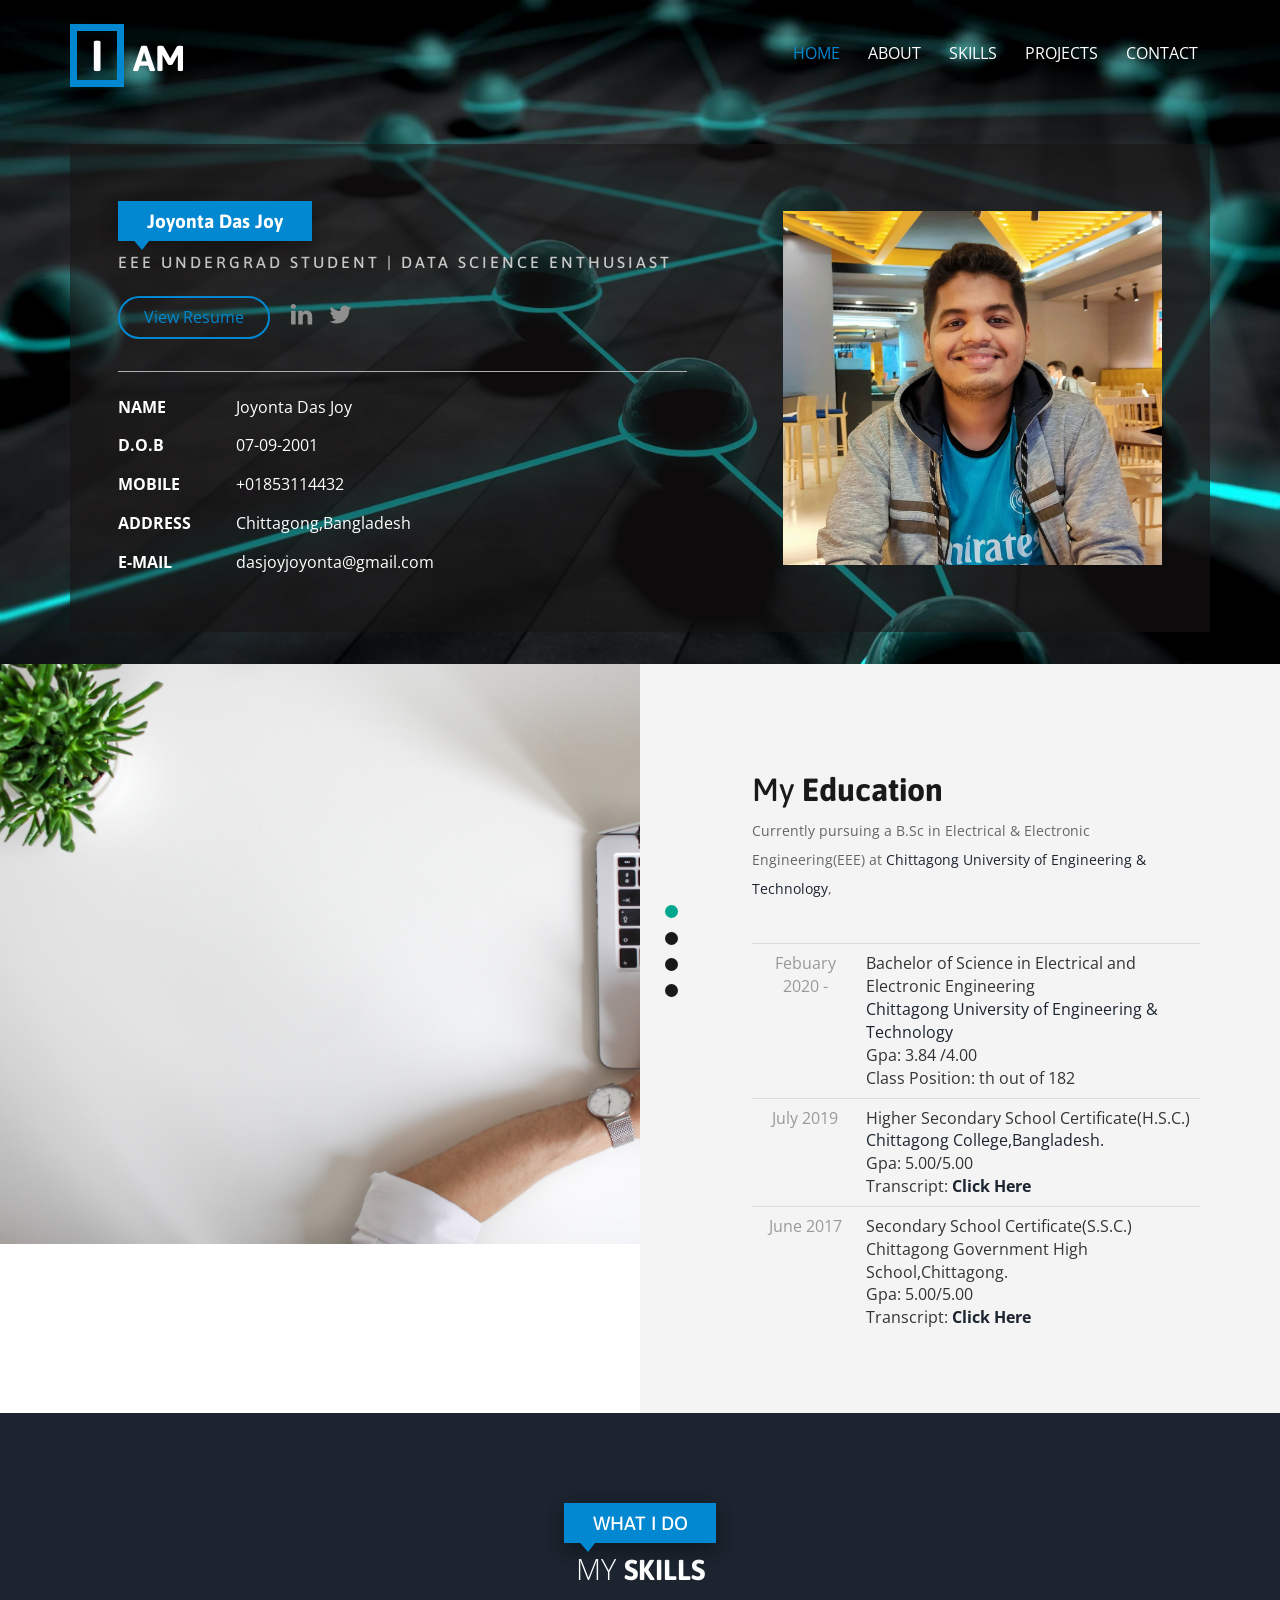
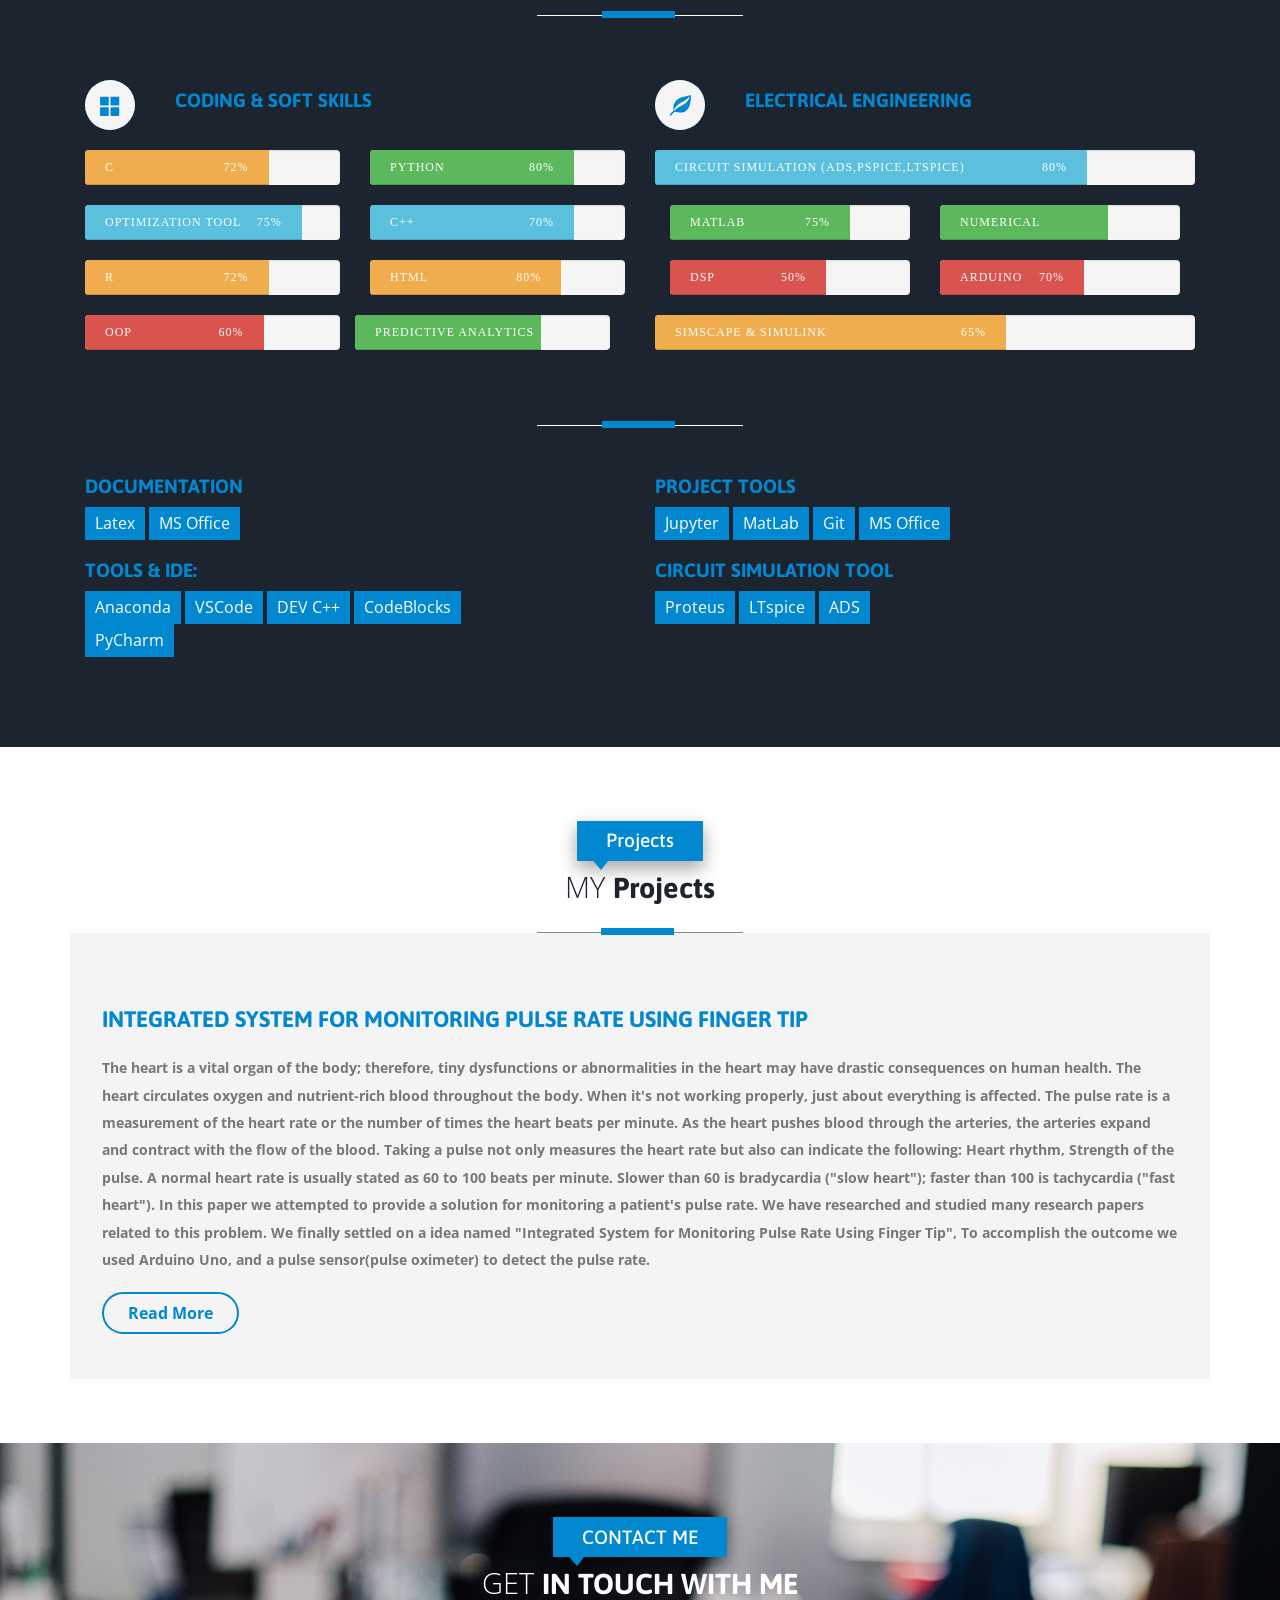
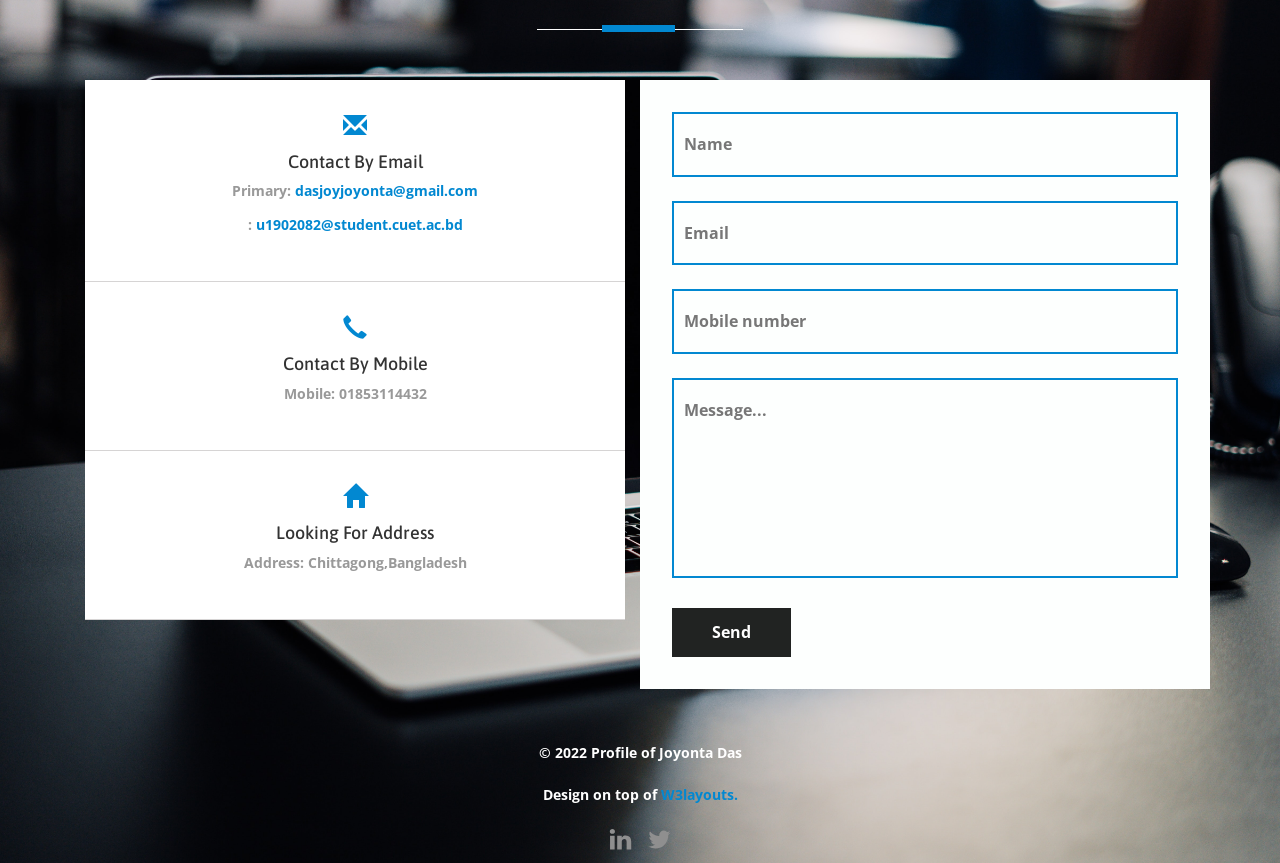
==== commit e7a7ccec: "Update index.html" ====
--- a/index.html
+++ b/index.html
@@ -496,21 +496,8 @@
       <h3> <a href="https://www.researchgate.net/publication/363456983_Integrated_System_for_Monitoring_Pulse_Rate_Using_Finger_Tip" target="_blank">Integrated System for Monitoring Pulse Rate Using Finger Tip</a></h3>
       <ul class="news">
       </ul>
-      <p><strong>This Covid-19 pandemic has caused a lot of
-        problems for everyone and patients are especially
-        affected. Patients whose heart rates need to be
-        monitored regularly by an attending physician have
-        been affected by this Covid-19 outbreak. The
-        patient's situation is getting worse as lockdowns are
-        imposed around the world. This is where our idea
-        blossomed to help patient groups who need to
-        monitor their heart rate regularly. As you know,
-        respiratory problems are one of the fatal problems
-        that cause people's death. If you check your health
-        regularly, you can detect various diseases early.
-        Many people die from coronary artery disease. In
-        this way, we provide a solution for remotely
-        monitoring a patient's heartbeat.</p>
+      <p><strong>The heart is a vital organ of the body; therefore, tiny dysfunctions or abnormalities in the heart may have drastic consequences on human health. The heart circulates oxygen and nutrient-rich blood throughout the body. When it's not working properly, just about everything is affected. The pulse rate is a measurement of the heart rate or the number of times the heart beats per minute. As the heart pushes blood through the arteries, the arteries expand and contract with the flow of the blood. Taking a pulse not only measures the heart rate but also can indicate the following: Heart rhythm, Strength of the pulse.
+A normal heart rate is usually stated as 60 to 100 beats per minute. Slower than 60 is bradycardia ("slow heart"); faster than 100 is tachycardia ("fast heart").  In this paper we attempted to provide a solution for monitoring a patient's pulse rate. We have researched and studied many research papers related to this  problem. We finally settled on a idea named "Integrated System for Monitoring Pulse Rate Using Finger Tip", To accomplish the outcome we used  Arduino Uno, and a pulse sensor(pulse oximeter) to detect the pulse rate.</p>
       <a href="#" data-toggle="modal" data-target="#ckgsMdl" class="read hvr-shutter-in-horizontal">Read More</a>
     </div>
     <div class="clearfix"></div>
@@ -535,23 +522,15 @@
             </div>
             <div class="clearfix"></div>
             <div class="about-inner">
-              <div class="project-title my-responsibilit tex-align-left">Description </div>
-                <p class="text-align-left">This work involves the design and
-                  demonstration of a pulse rate monitoring system in real
-                  time. The goal of this project is to construct an integrated
-                  system that monitors the pulse rate through a finger via
-                  IR and provides the pulse rate in beat per minute (BPM)
-                  and displays it through LCD. We used a pulse sensor
-                  when a finger is placed on it, the reflected light changes
-                  according to the amount of blood in the capillaries. This
-                  change in transmission and reflection of light can be
-                  obtained as a pulse from the output of the pulse sensor.
+              <div class="project-title my-responsibilit tex-align-left">Abstract </div>
+                <p class="text-align-left">This work involves the design and demonstration of a pulse rate monitoring system in real time. The goal of this project is to construct an integrated system that monitors the pulse rate through a finger via IR and provides the pulse rate in beat per minute (BPM) and displays it through LCD. We used a pulse sensor when a finger is placed on it, the reflected light changes according to the amount of blood in the capillaries. This change in transmission and reflection of light can be obtained as a pulse from the output of the pulse sensor.
                 </p>
-                <p class="text-align-left">our primary goal
-                  was to provide simple, portable and alternative
+                <div class="project-title my-responsibilit tex-align-left">Objective</div>
+                <p class="text-align-left">Our primary goal
+                  is to provide simple, portable and alternative
                   solution for ECG monitoring and heart rate for the
-                  people of low- and middle-income groups. </p>
-      
+                  people of low-middle-income groups. </p>
+      <p> <a href="https://www.researchgate.net/publication/363456983_Integrated_System_for_Monitoring_Pulse_Rate_Using_Finger_Tip">Click here to learn more.</a></p>
 
               </div>
               
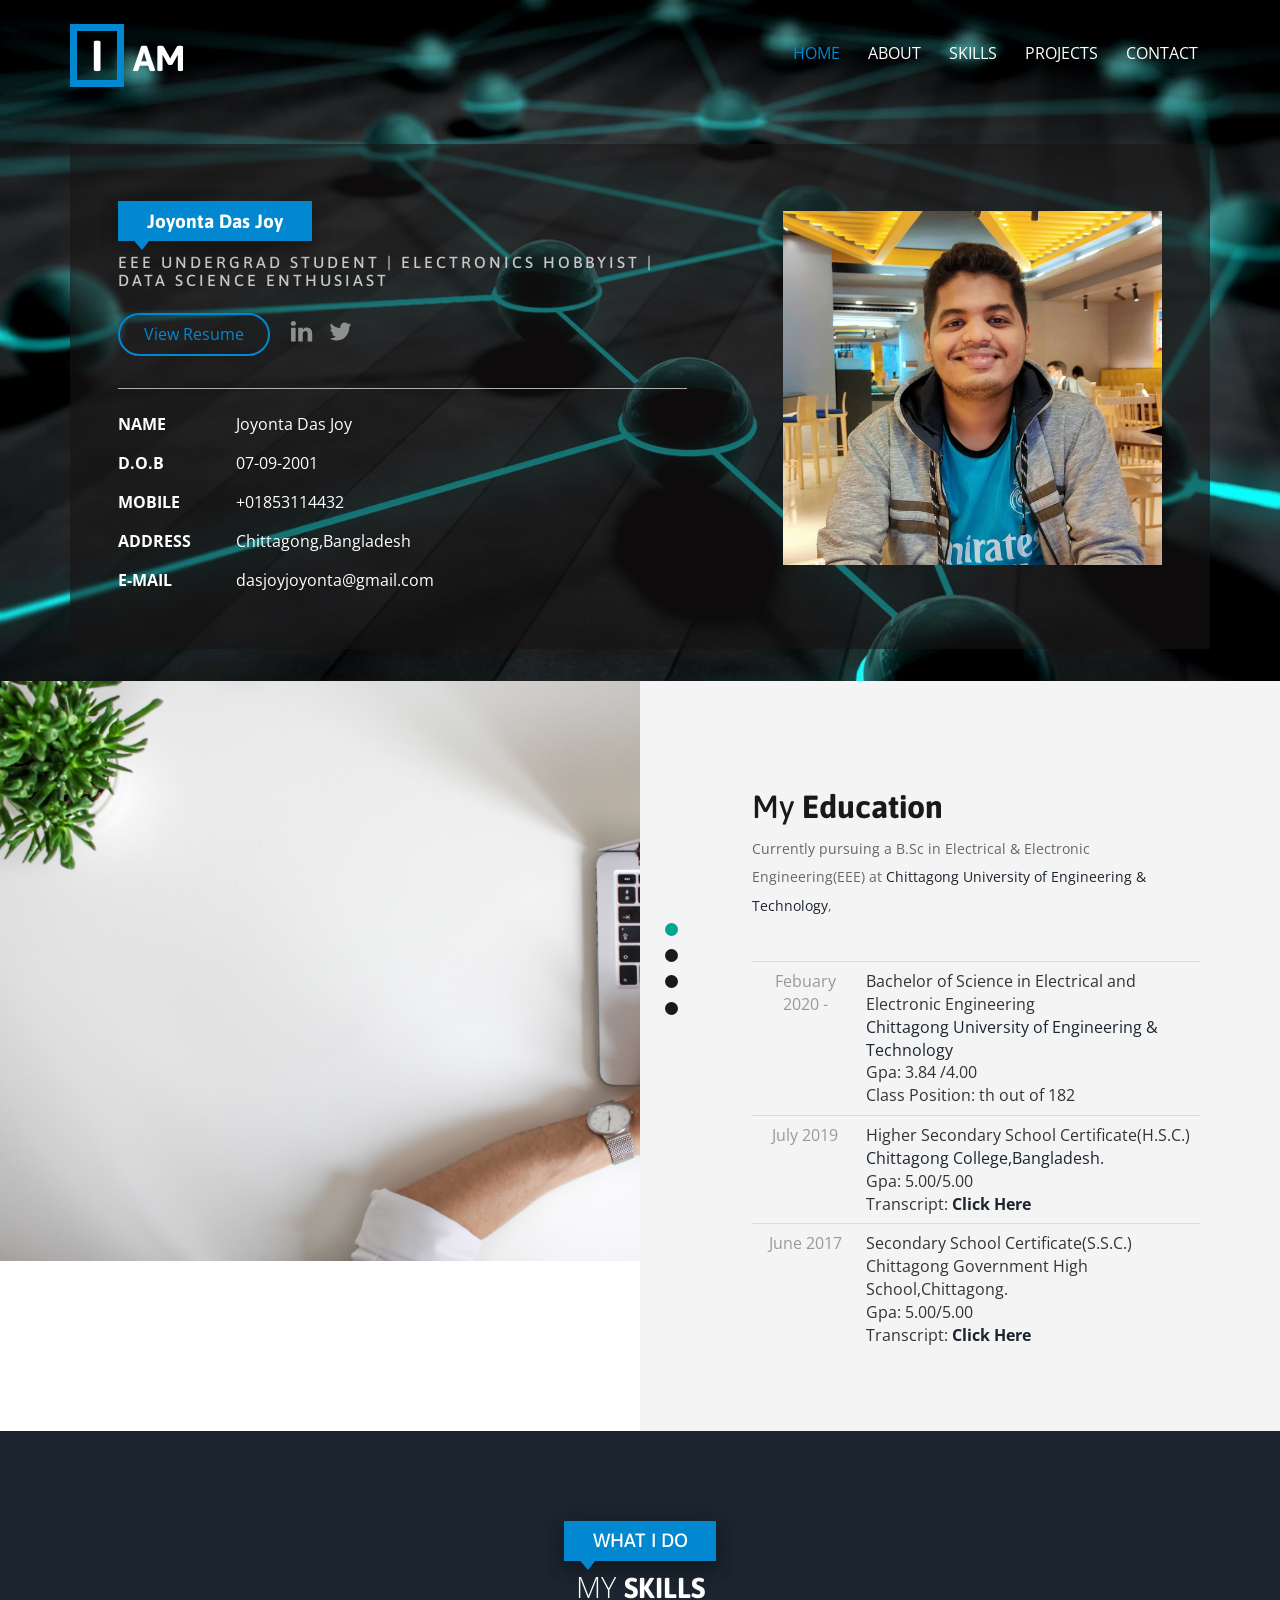
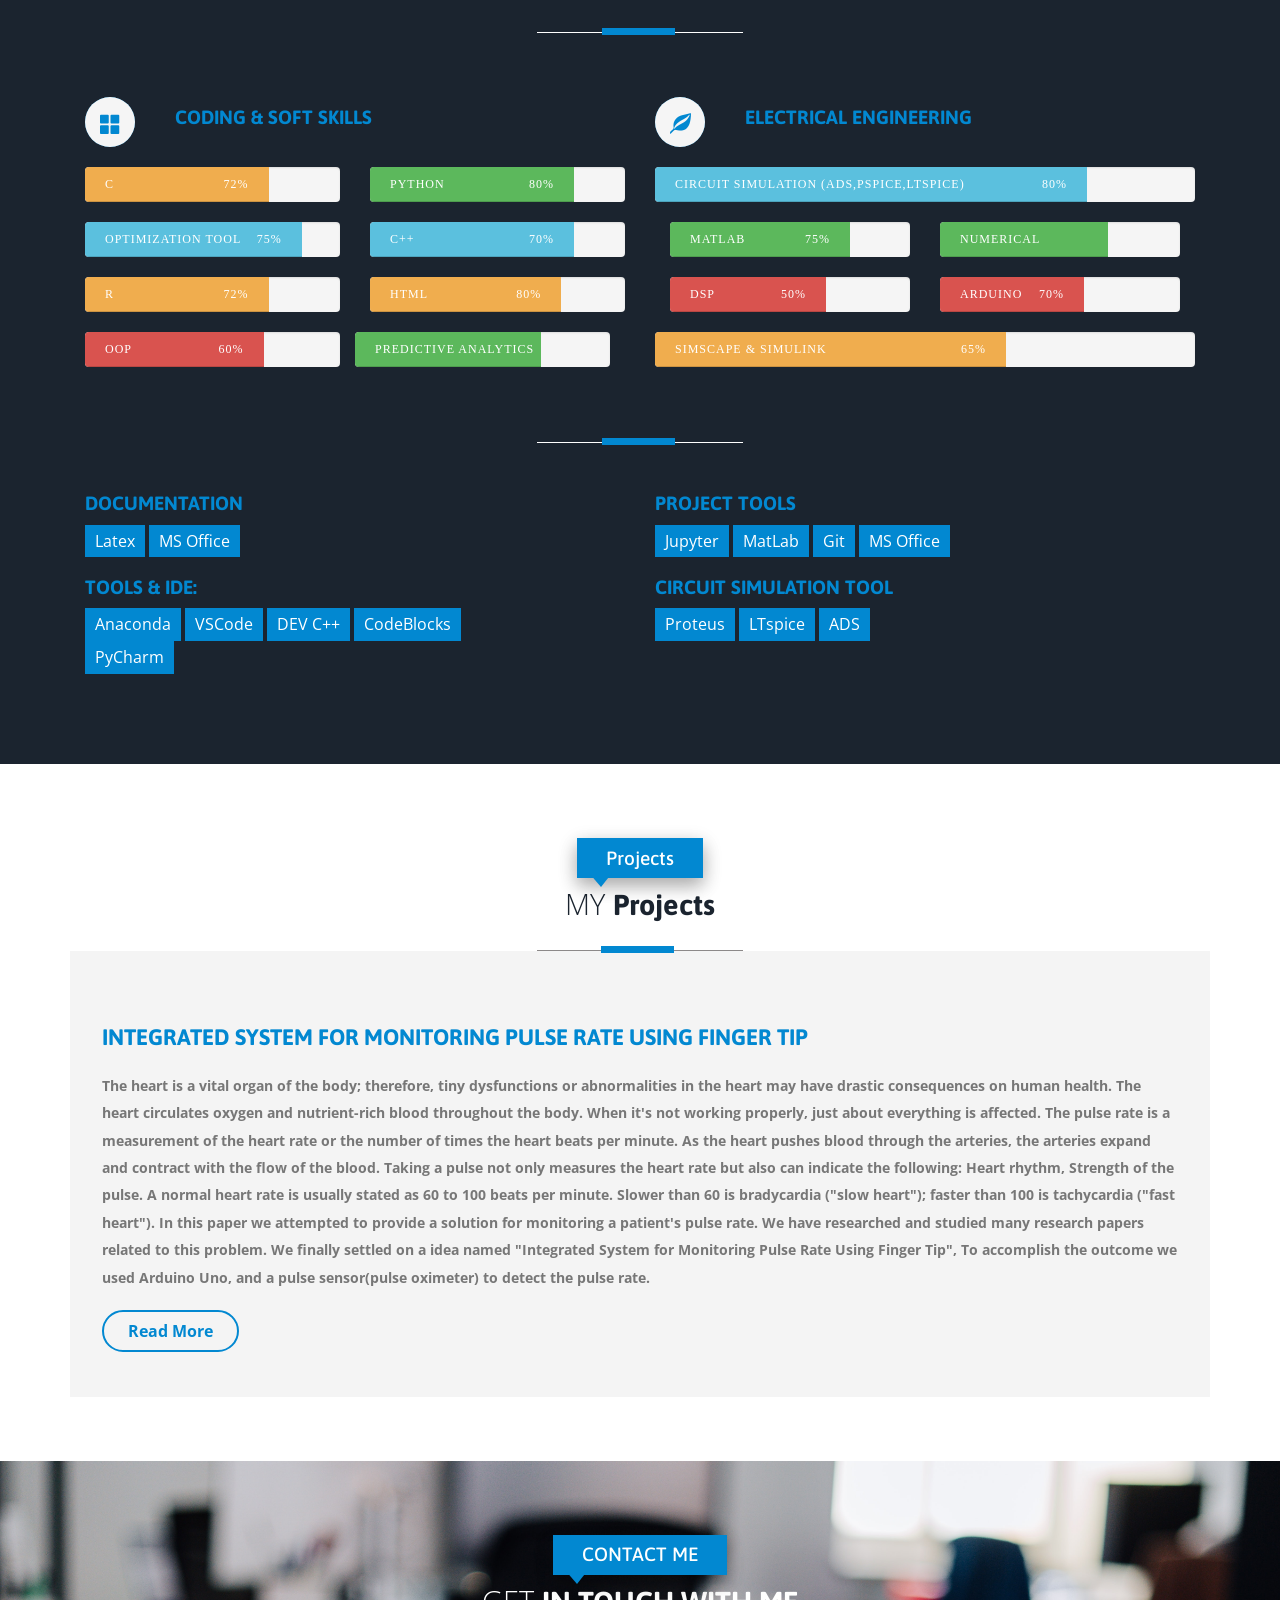
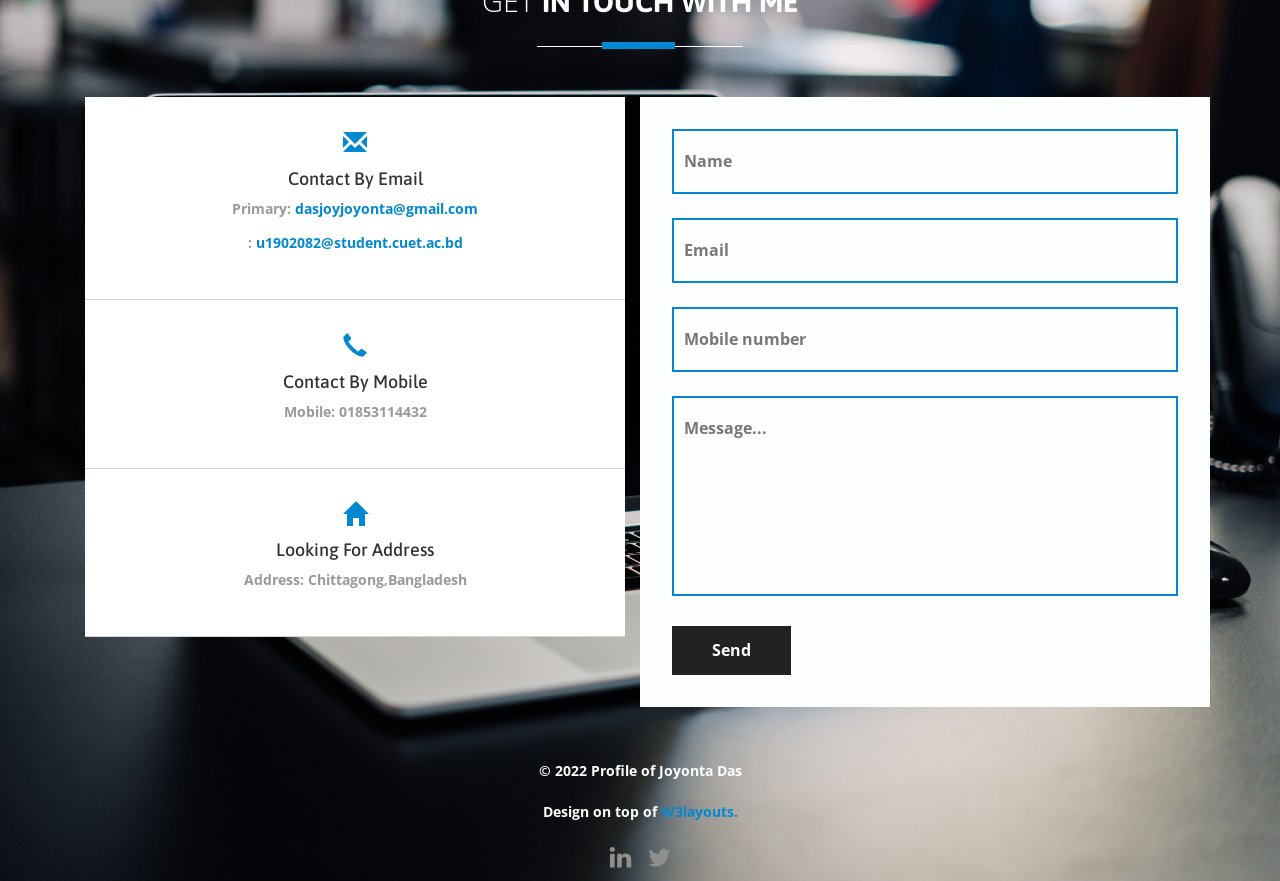
==== commit da6bcb56: "Update index.html" ====
--- a/index.html
+++ b/index.html
@@ -84,7 +84,7 @@
         <div class="banner-info">
           <div class="col-md-7 header-right">
             <h1>Joyonta Das Joy</h1>
-            <h6>EEE Undergrad Student | Data science Enthusiast</h6>
+            <h6>EEE Undergrad Student | Electronics hobbyist | Data science Enthusiast</h6>
             <div class="hero__links">
               <a href="docs/Joyonta_CV.pdf" target="_blank" class="hero__resume btn" title="Click to view my Resume">View Resume</a>
               <ul class="hero__social">
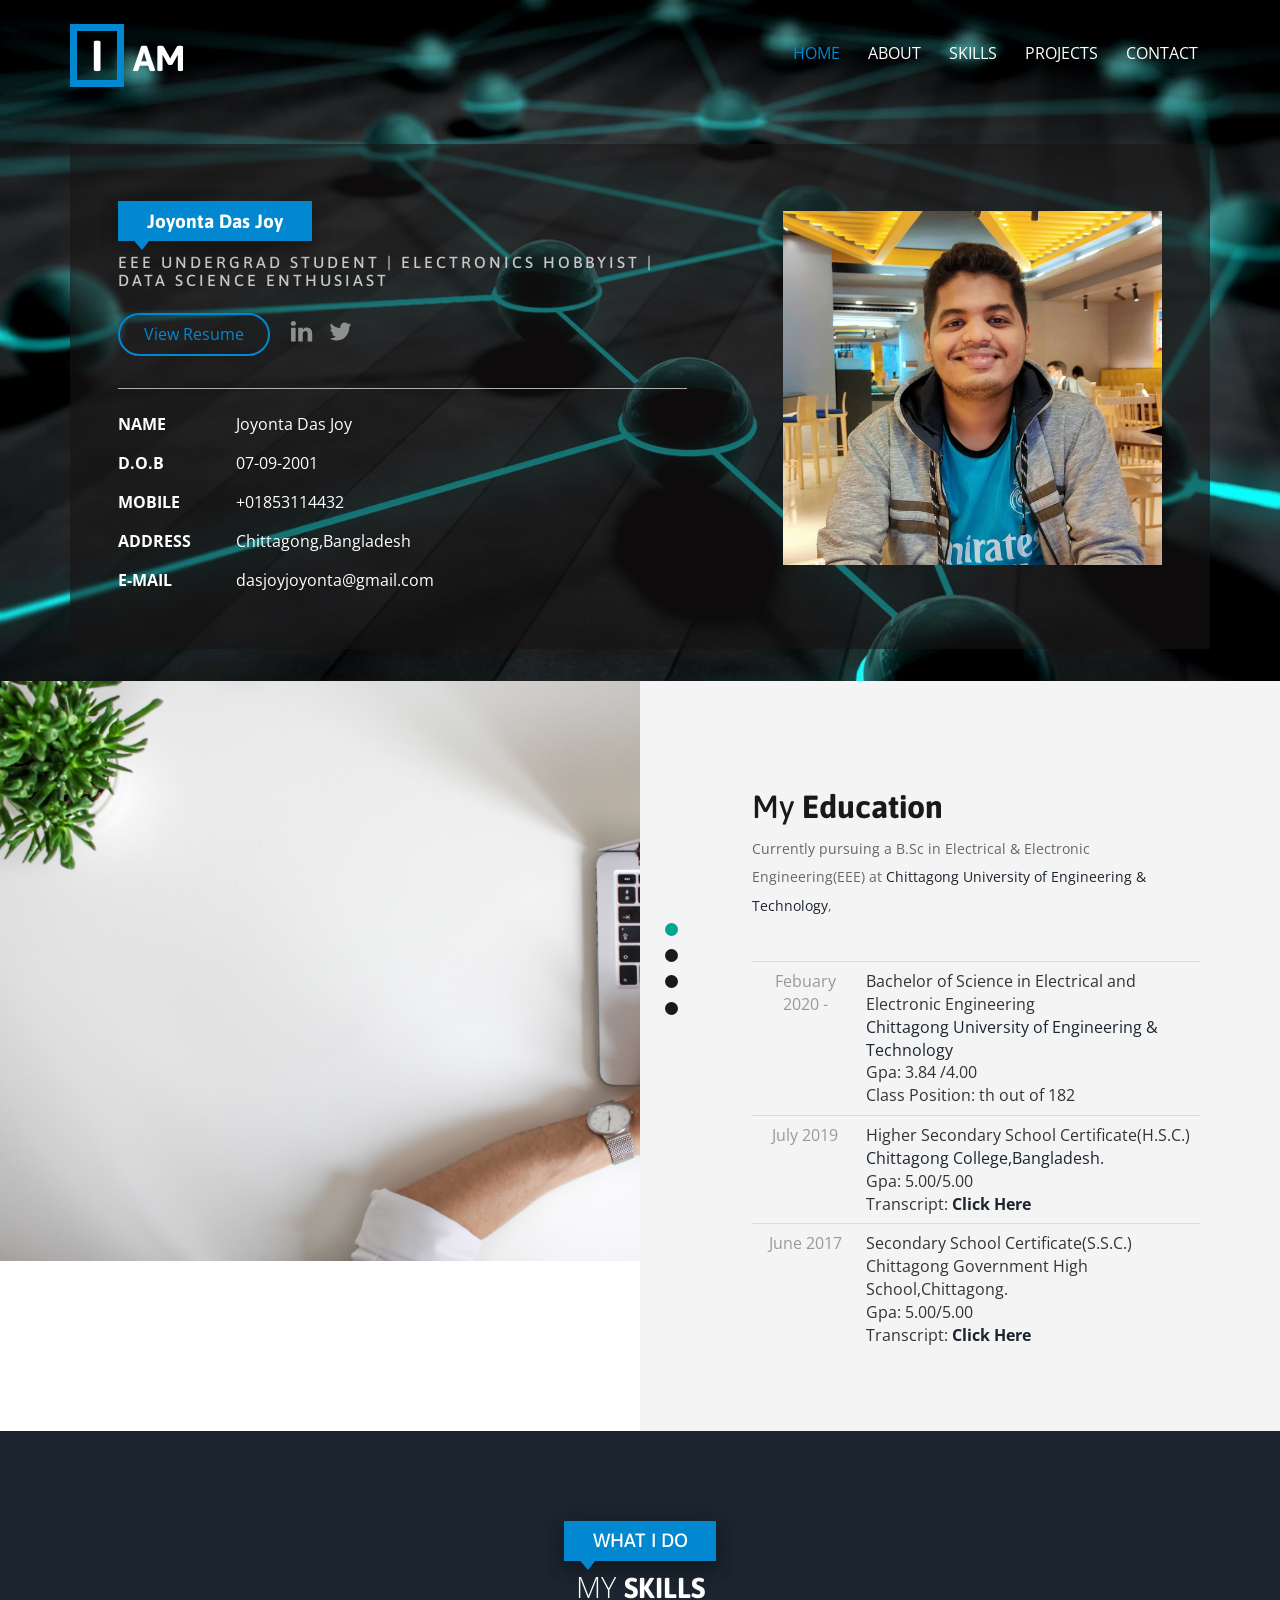
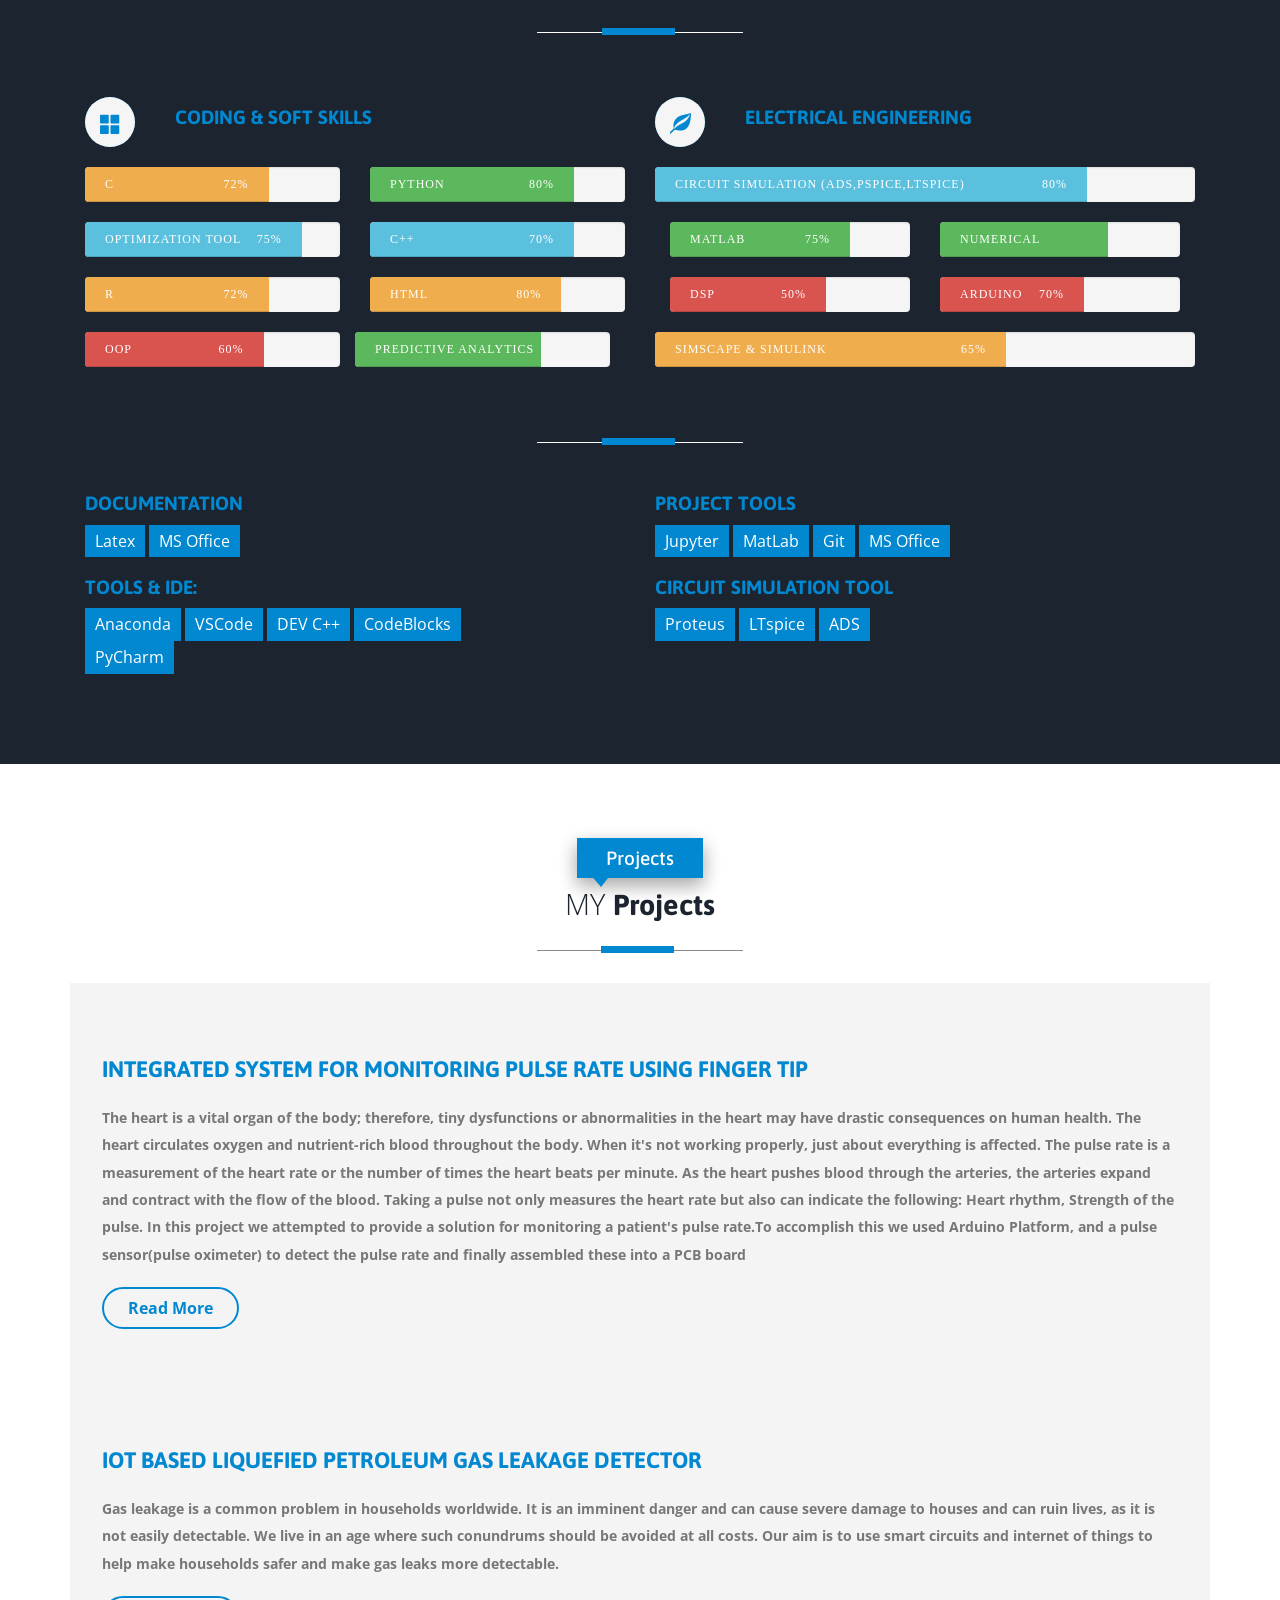
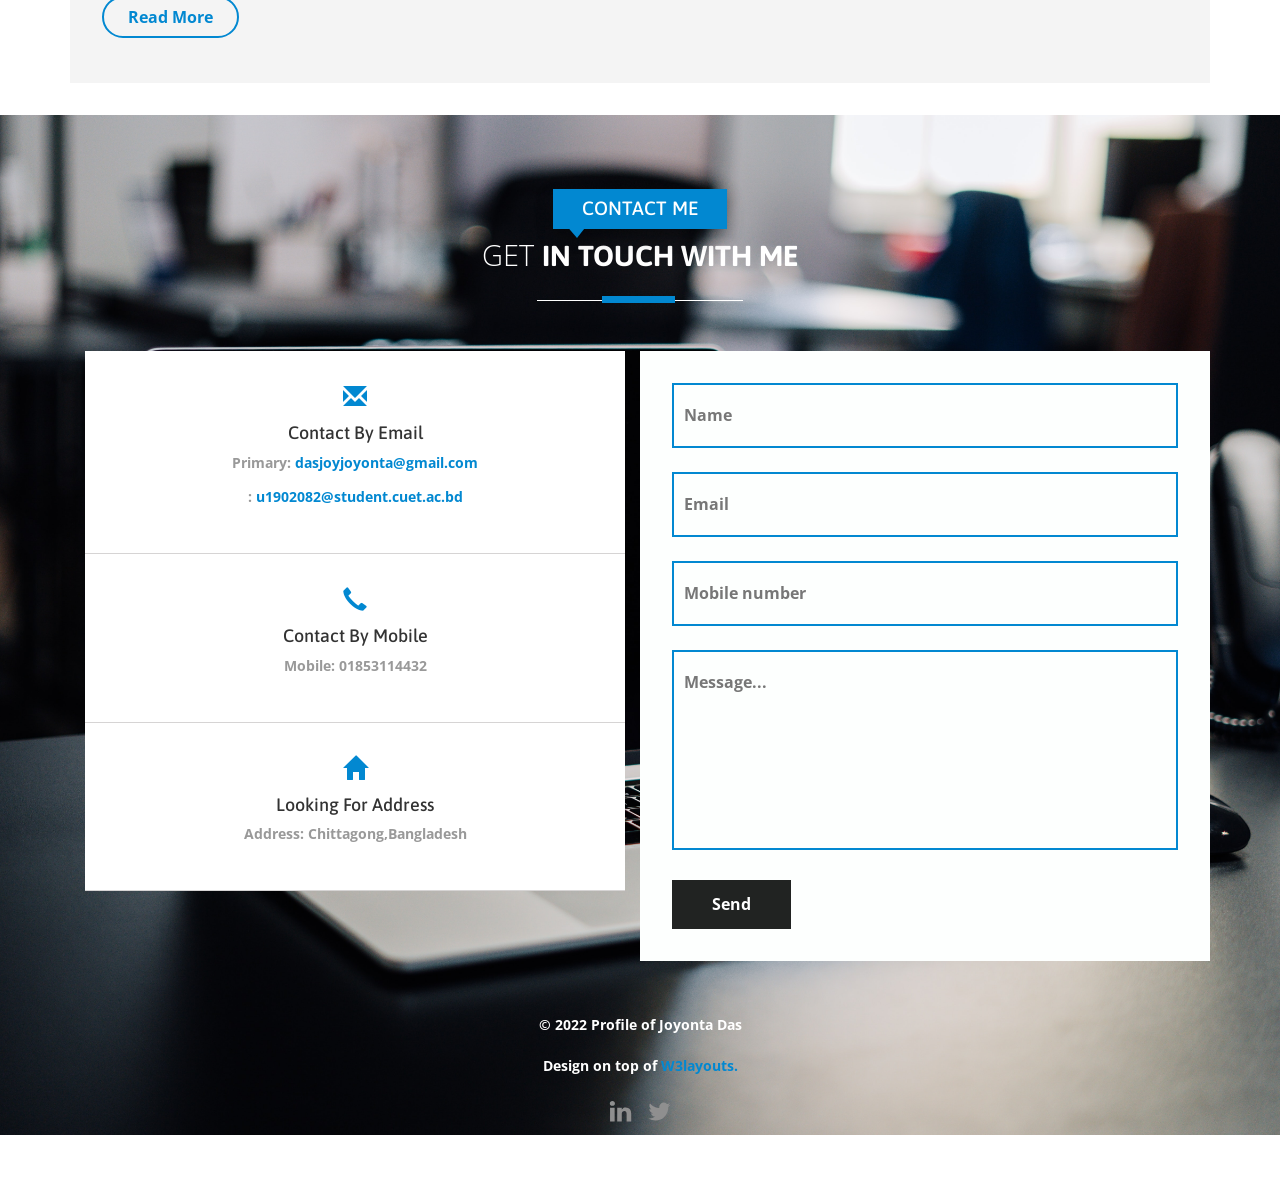
==== commit 678b33bf: "Update index.html" ====
--- a/index.html
+++ b/index.html
@@ -492,18 +492,30 @@
         <h3>MY <span>Projects</span></h3>
           <span class="border one"></span>
         </div>
-    <div class="col-md-14 news-text">
-      <h3> <a href="https://www.researchgate.net/publication/363456983_Integrated_System_for_Monitoring_Pulse_Rate_Using_Finger_Tip" target="_blank">Integrated System for Monitoring Pulse Rate Using Finger Tip</a></h3>
-      <ul class="news">
-      </ul>
-      <p><strong>The heart is a vital organ of the body; therefore, tiny dysfunctions or abnormalities in the heart may have drastic consequences on human health. The heart circulates oxygen and nutrient-rich blood throughout the body. When it's not working properly, just about everything is affected. The pulse rate is a measurement of the heart rate or the number of times the heart beats per minute. As the heart pushes blood through the arteries, the arteries expand and contract with the flow of the blood. Taking a pulse not only measures the heart rate but also can indicate the following: Heart rhythm, Strength of the pulse.
-A normal heart rate is usually stated as 60 to 100 beats per minute. Slower than 60 is bradycardia ("slow heart"); faster than 100 is tachycardia ("fast heart").  In this paper we attempted to provide a solution for monitoring a patient's pulse rate. We have researched and studied many research papers related to this  problem. We finally settled on a idea named "Integrated System for Monitoring Pulse Rate Using Finger Tip", To accomplish the outcome we used  Arduino Uno, and a pulse sensor(pulse oximeter) to detect the pulse rate.</p>
-      <a href="#" data-toggle="modal" data-target="#ckgsMdl" class="read hvr-shutter-in-horizontal">Read More</a>
-    </div>
-    <div class="clearfix"></div>
-  </div>
-
-
+        <div class="news-grid w3l-agile">
+
+          <div class="col-md-14 news-text">
+            <h3> <a href="https://www.researchgate.net/publication/363456983_Integrated_System_for_Monitoring_Pulse_Rate_Using_Finger_Tip" target="_blank">Integrated System for Monitoring Pulse Rate Using Finger Tip</a></h3>
+            <ul class="news">
+            </ul>
+            <p><strong>The heart is a vital organ of the body; therefore, tiny dysfunctions or abnormalities in the heart may have drastic consequences on human health. The heart circulates oxygen and nutrient-rich blood throughout the body. When it's not working properly, just about everything is affected. The pulse rate is a measurement of the heart rate or the number of times the heart beats per minute. As the heart pushes blood through the arteries, the arteries expand and contract with the flow of the blood. Taking a pulse not only measures the heart rate but also can indicate the following: Heart rhythm, Strength of the pulse.
+           In this project we attempted to provide a solution for monitoring a patient's pulse rate.To accomplish this we used  Arduino Platform, and a pulse sensor(pulse oximeter) to detect the pulse rate and finally assembled these into a PCB board</p>
+            <a href="#" data-toggle="modal" data-target="#ckgsMdl" class="read hvr-shutter-in-horizontal">Read More</a>
+          </div>
+          <div class="col-md-14 news-text">
+
+            <h3><a href="https://github.com/joyontadasjoy/LPGGAS_Detection"target="_blank"> IoT based Liquefied Petroleum Gas Leakage Detector</a></h3>
+            <ul class="news">
+            </ul>
+            <p><strong>Gas leakage is a common problem in households worldwide. It is an
+              imminent danger and can cause severe damage to houses and can ruin lives,
+              as it is not easily detectable. We live in an age where such conundrums
+              should be avoided at all costs. Our aim is to use smart circuits and internet of
+              things to help make households safer and make gas leaks more detectable.</p>
+            <a href="#" data-toggle="modal" data-target="#tlmMdl" class="read hvr-shutter-in-horizontal">Read More</a>
+          </div>
+          <div class="clearfix"></div>
+        </div>
 
   <div class="modal ab fade" id="ckgsMdl" tabindex="-1" role="dialog" aria-labelledby="myModalLabel">
     <div class="modal-dialog about" role="document">
@@ -534,6 +546,37 @@
 
               </div>
               
+          </div>
+        </div>
+      </div>
+    </div>
+  </div>
+  <div class="modal ab fade" id="tlmMdl" tabindex="-1" role="dialog" aria-labelledby="myModalLabel">
+    <div class="modal-dialog about" role="document">
+      <div class="modal-content about">
+        <div class="modal-header">
+          <span class="project-title">IoT based Liquefied Petroleum Gas Leakage Detector </span>
+          <button type="button" class="close ab" data-dismiss="modal" aria-label="Close"><span aria-hidden="true">&times;</span></button>
+        </div>
+        <div class="modal-body about">
+          <div class="about">
+
+            <div class="about-inner">
+              <div class="col-md-6">
+                <img src="images/b4.jpg" class="project-img" alt="about" />
+              </div>
+              <div class="col-md-6">
+              </div>
+            </div>
+            <div class="clearfix"></div>
+            <div class="about-inner">
+              <div class="project-title my-responsibilit tex-align-left">Abstract </div>
+              <p class="text-align-left">To design and implement IoT based LPG gas leakage detector. The detection system includes an alarm an LCD panel to alert the users.When LPG is detected by the sensor, it firsts requests the GPS module to send the data of the longitute and latitute of the position where it is present, then routing it through the Arduino, message is sent to the concerned person regarding the fire alert with the corresponding coordinates.</p>
+              <div class="project-title my-responsibilit tex-align-left">Description</div>
+                <p class="text-align-left">
+                  Gas detection and leakage are big issues in our daily lives nowadays. LPG gas is extremely combustible and dangerous to both people and property. The development of trustworthy methods for detecting gas leakage has received a lot of attention in an effort to prevent such occurrences. Here, we present an LPG gas detector alarm built on the Arduino platform. This system detects gas leaks and sounds an alarm by buzzing the buzzer connected to the circuit if any are found. Utilizing the Internet of Things, our goal is to lower the hazards in the kitchen. Gas leaks in a kitchen can be found using gas sensors. The goal of this research is to identify any gas leaks in homes and to activate the standard sound and light alert.</p>
+            </div>
+
           </div>
         </div>
       </div>
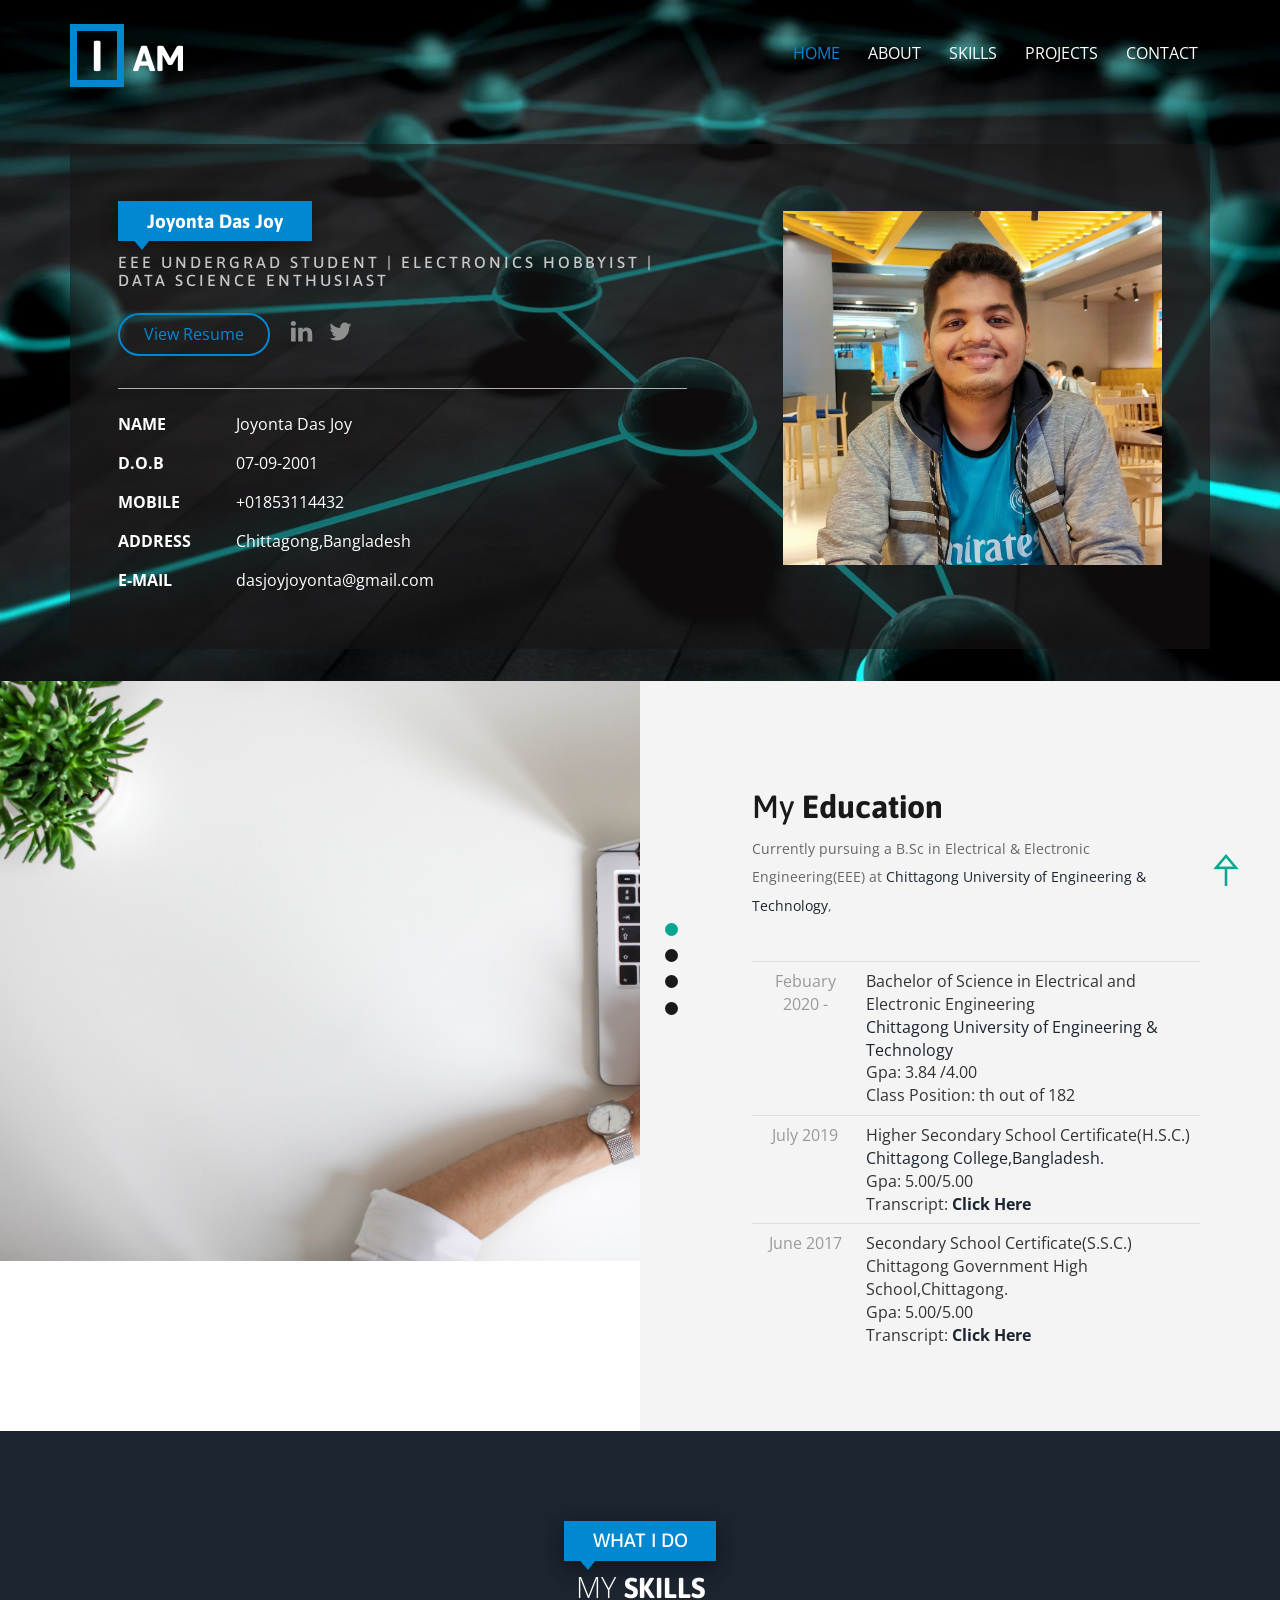
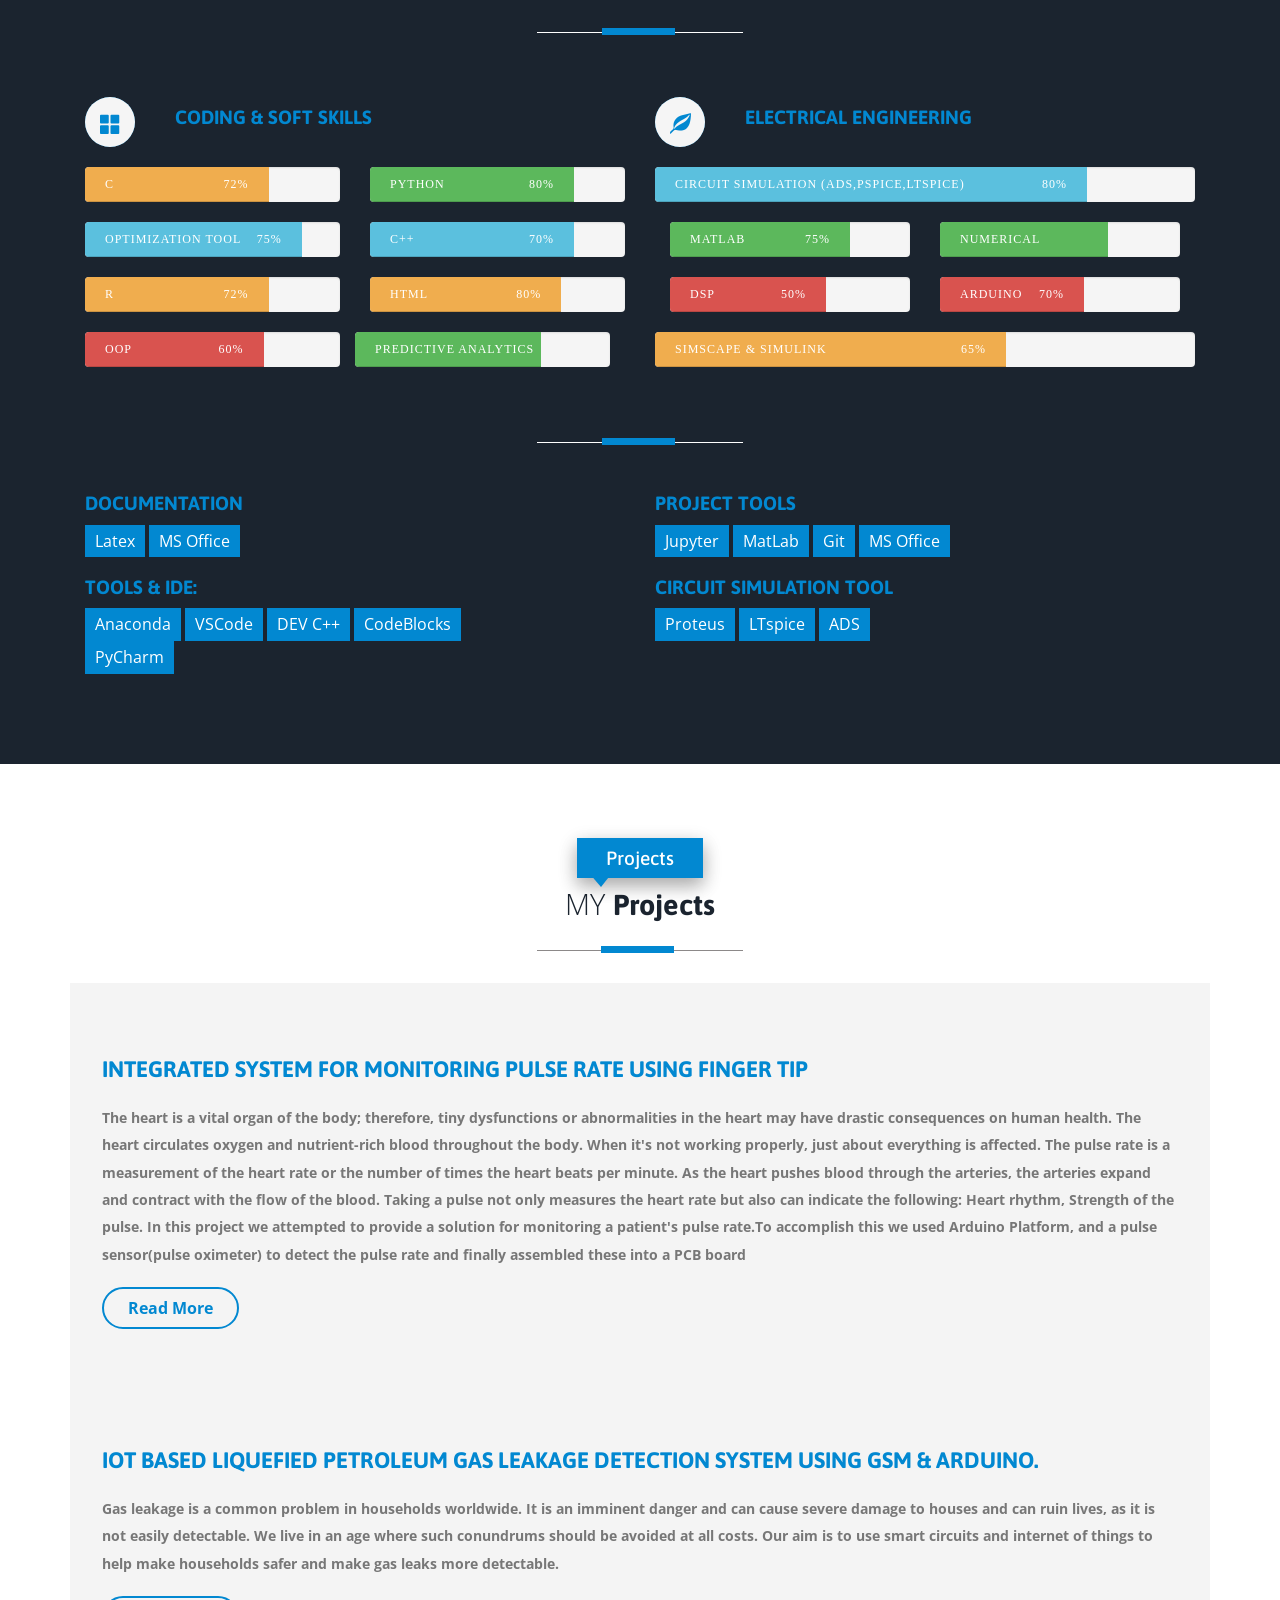
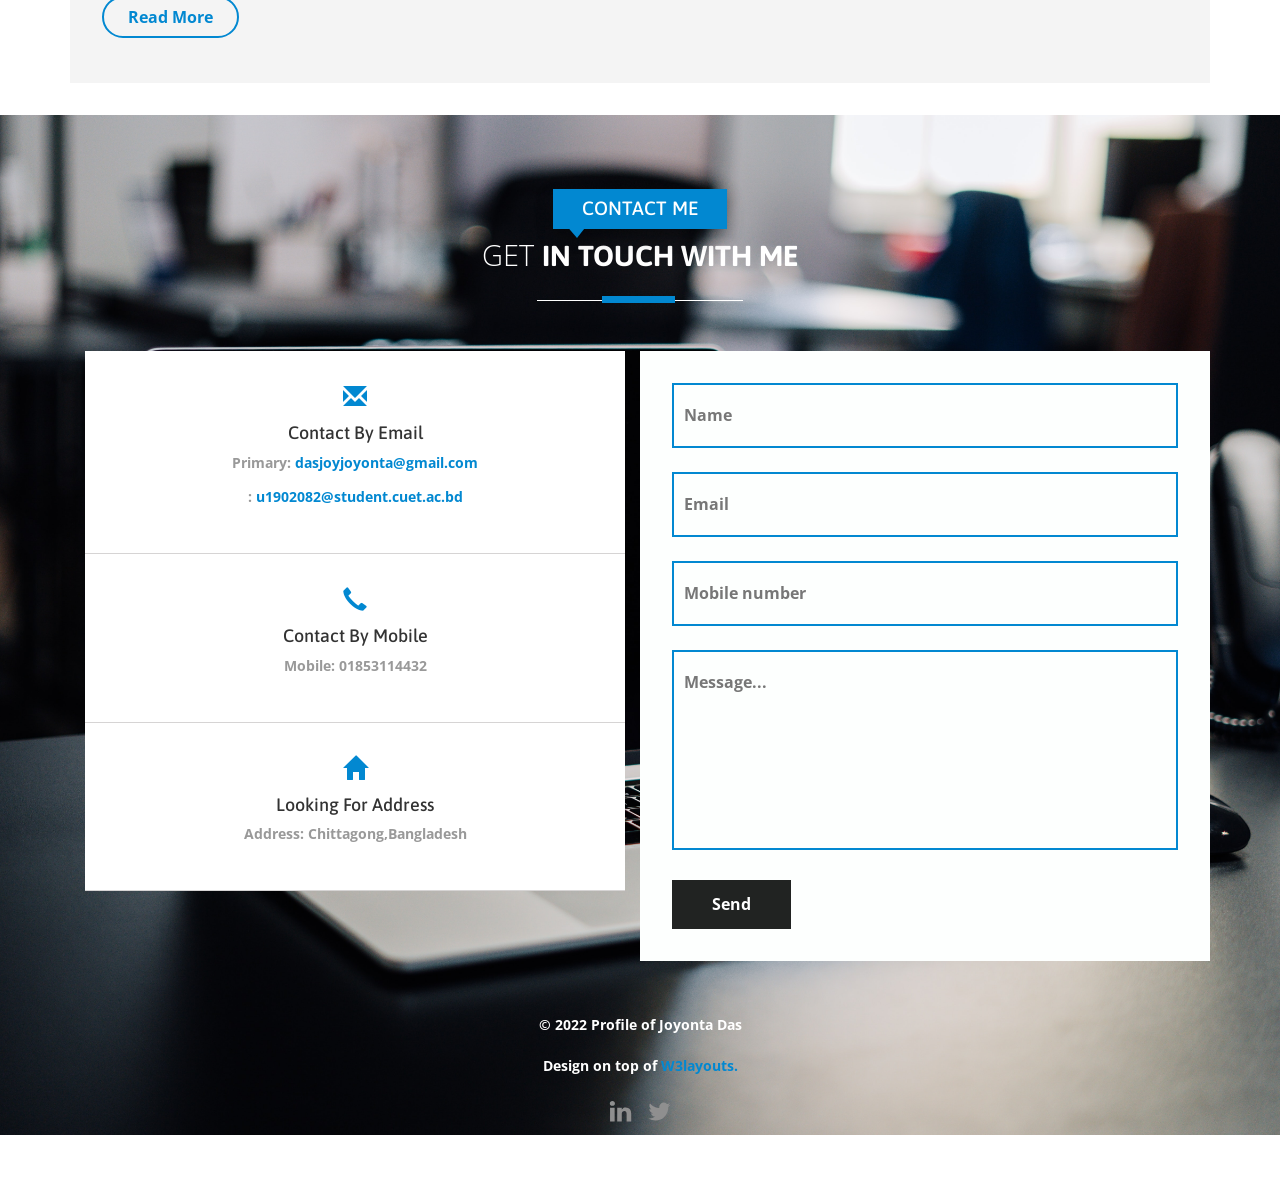
==== commit 90af693b: "Update index.html" ====
--- a/index.html
+++ b/index.html
@@ -504,7 +504,7 @@
           </div>
           <div class="col-md-14 news-text">
 
-            <h3><a href="https://github.com/joyontadasjoy/LPGGAS_Detection"target="_blank"> IoT based Liquefied Petroleum Gas Leakage Detector</a></h3>
+            <h3><a href="https://github.com/joyontadasjoy/LPGGAS_Detection"target="_blank"> IoT Based  Liquefied Petroleum Gas Leakage Detection System Using GSM & Arduino. </a></h3>
             <ul class="news">
             </ul>
             <p><strong>Gas leakage is a common problem in households worldwide. It is an
@@ -555,7 +555,7 @@
     <div class="modal-dialog about" role="document">
       <div class="modal-content about">
         <div class="modal-header">
-          <span class="project-title">IoT based Liquefied Petroleum Gas Leakage Detector </span>
+          <span class="project-title"> IoT Based  Liquefied Petroleum Gas Leakage Detection System Using GSM & Arduino. </span>
           <button type="button" class="close ab" data-dismiss="modal" aria-label="Close"><span aria-hidden="true">&times;</span></button>
         </div>
         <div class="modal-body about">
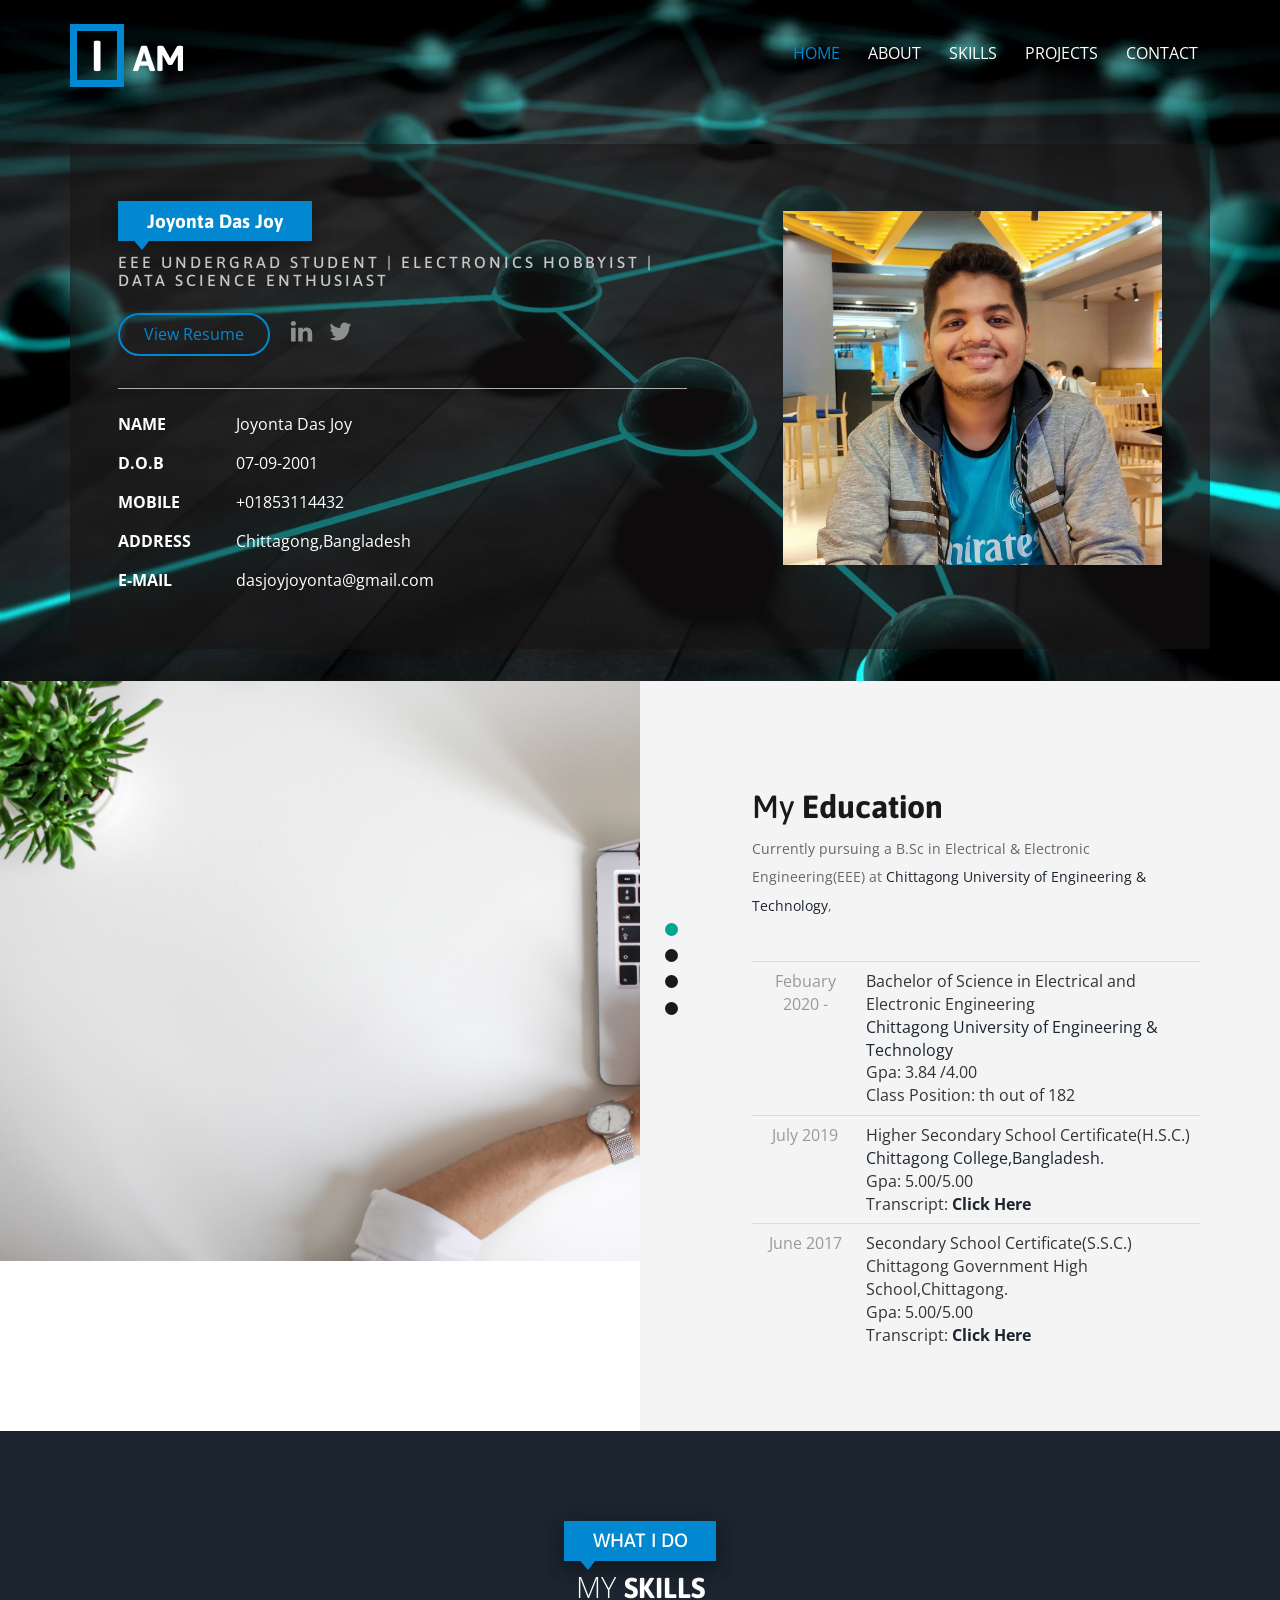
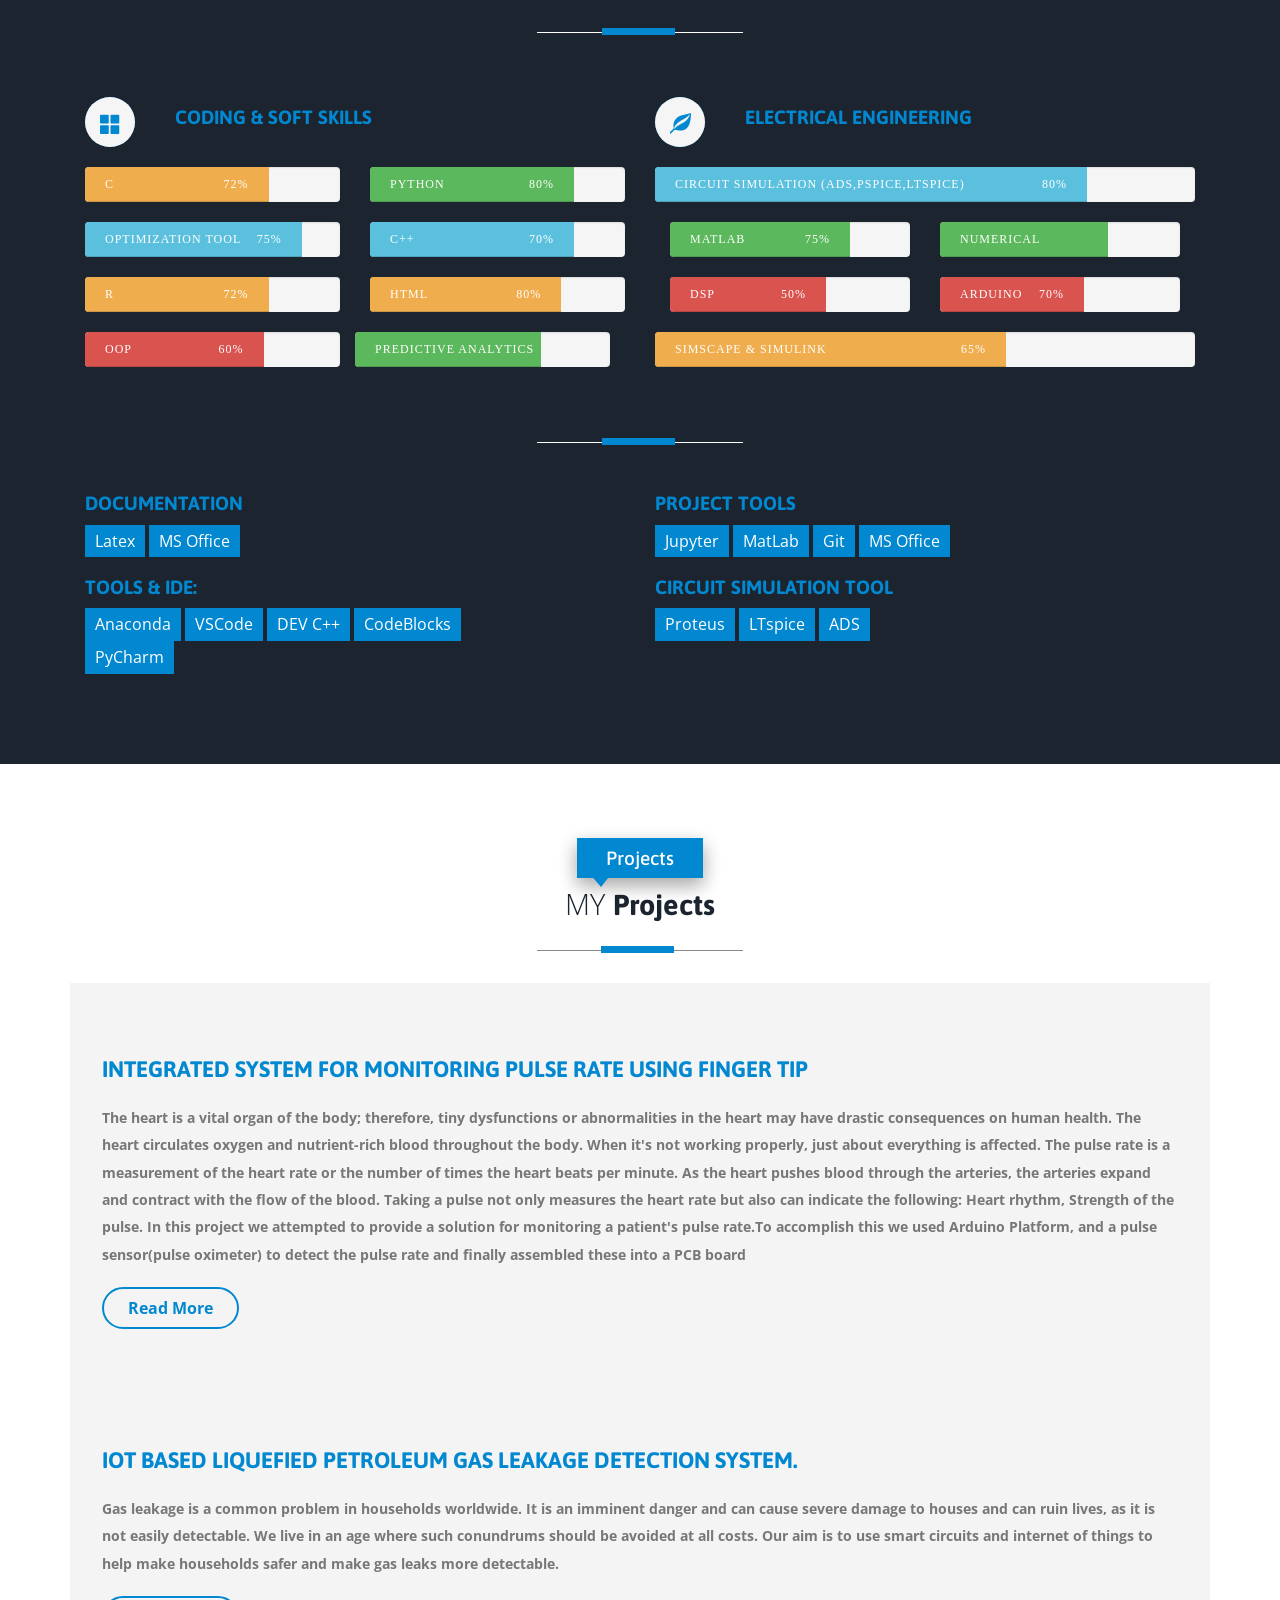
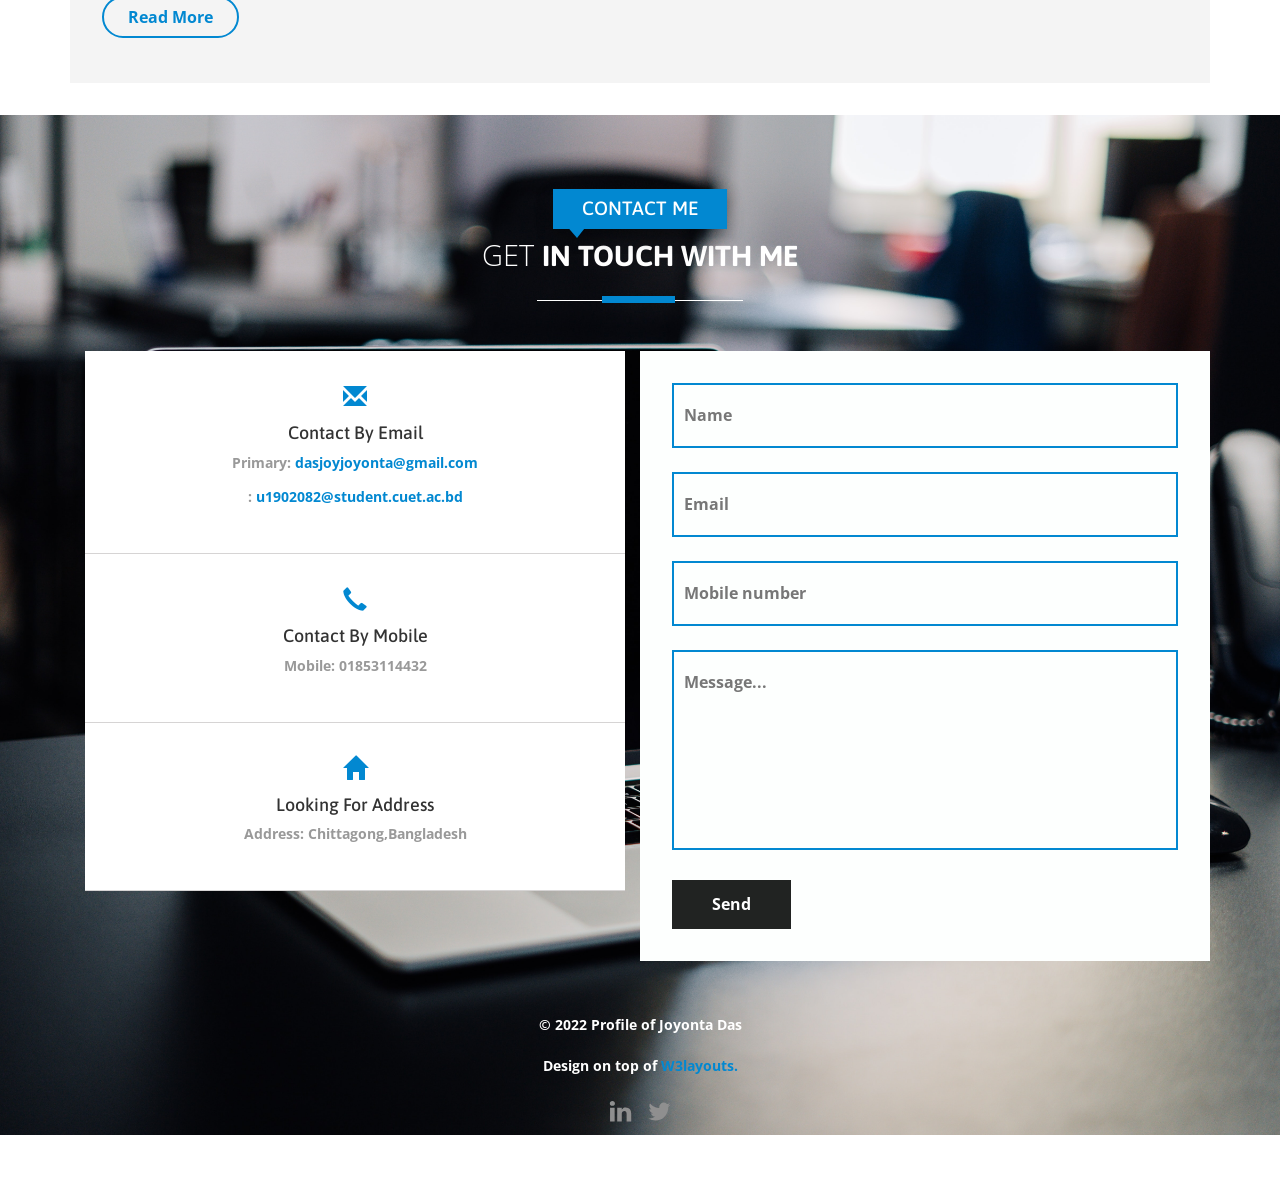
==== commit f32b6fe2: "Update index.html" ====
--- a/index.html
+++ b/index.html
@@ -504,7 +504,7 @@
           </div>
           <div class="col-md-14 news-text">
 
-            <h3><a href="https://github.com/joyontadasjoy/LPGGAS_Detection"target="_blank"> IoT Based  Liquefied Petroleum Gas Leakage Detection System Using GSM & Arduino. </a></h3>
+            <h3><a href="https://github.com/joyontadasjoy/LPGGAS_Detection"target="_blank">IoT Based  Liquefied Petroleum Gas Leakage Detection System. </a></h3>
             <ul class="news">
             </ul>
             <p><strong>Gas leakage is a common problem in households worldwide. It is an
@@ -555,7 +555,7 @@
     <div class="modal-dialog about" role="document">
       <div class="modal-content about">
         <div class="modal-header">
-          <span class="project-title"> IoT Based  Liquefied Petroleum Gas Leakage Detection System Using GSM & Arduino. </span>
+          <span class="project-title"> IoT Based  Liquefied Petroleum Gas Leakage Detection System. </span>
           <button type="button" class="close ab" data-dismiss="modal" aria-label="Close"><span aria-hidden="true">&times;</span></button>
         </div>
         <div class="modal-body about">
@@ -571,7 +571,7 @@
             <div class="clearfix"></div>
             <div class="about-inner">
               <div class="project-title my-responsibilit tex-align-left">Abstract </div>
-              <p class="text-align-left">To design and implement IoT based LPG gas leakage detector. The detection system includes an alarm an LCD panel to alert the users.When LPG is detected by the sensor, it firsts requests the GPS module to send the data of the longitute and latitute of the position where it is present, then routing it through the Arduino, message is sent to the concerned person regarding the fire alert with the corresponding coordinates.</p>
+              <p class="text-align-left">To design and implement IoT based LPG gas leakage detector. The detection system includes an alarm an LCD panel to alert the users.</p>
               <div class="project-title my-responsibilit tex-align-left">Description</div>
                 <p class="text-align-left">
                   Gas detection and leakage are big issues in our daily lives nowadays. LPG gas is extremely combustible and dangerous to both people and property. The development of trustworthy methods for detecting gas leakage has received a lot of attention in an effort to prevent such occurrences. Here, we present an LPG gas detector alarm built on the Arduino platform. This system detects gas leaks and sounds an alarm by buzzing the buzzer connected to the circuit if any are found. Utilizing the Internet of Things, our goal is to lower the hazards in the kitchen. Gas leaks in a kitchen can be found using gas sensors. The goal of this research is to identify any gas leaks in homes and to activate the standard sound and light alert.</p>
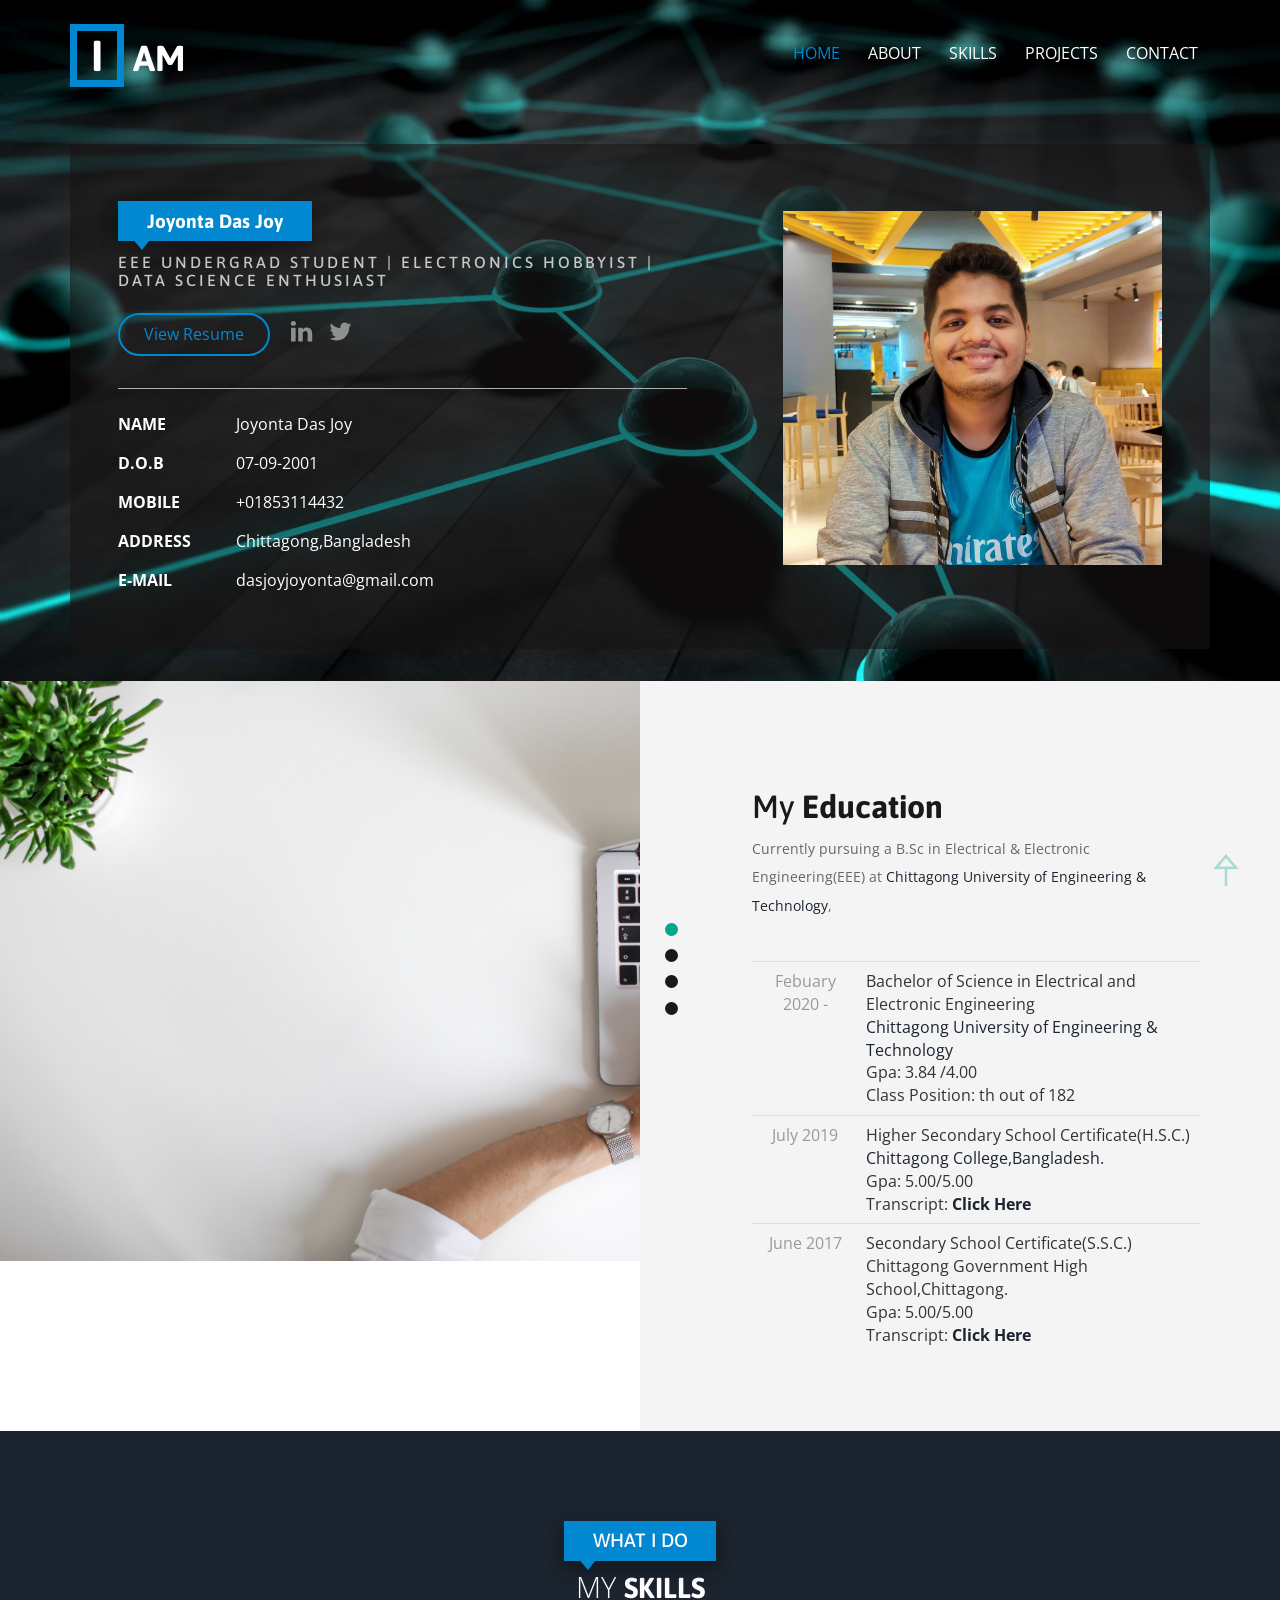
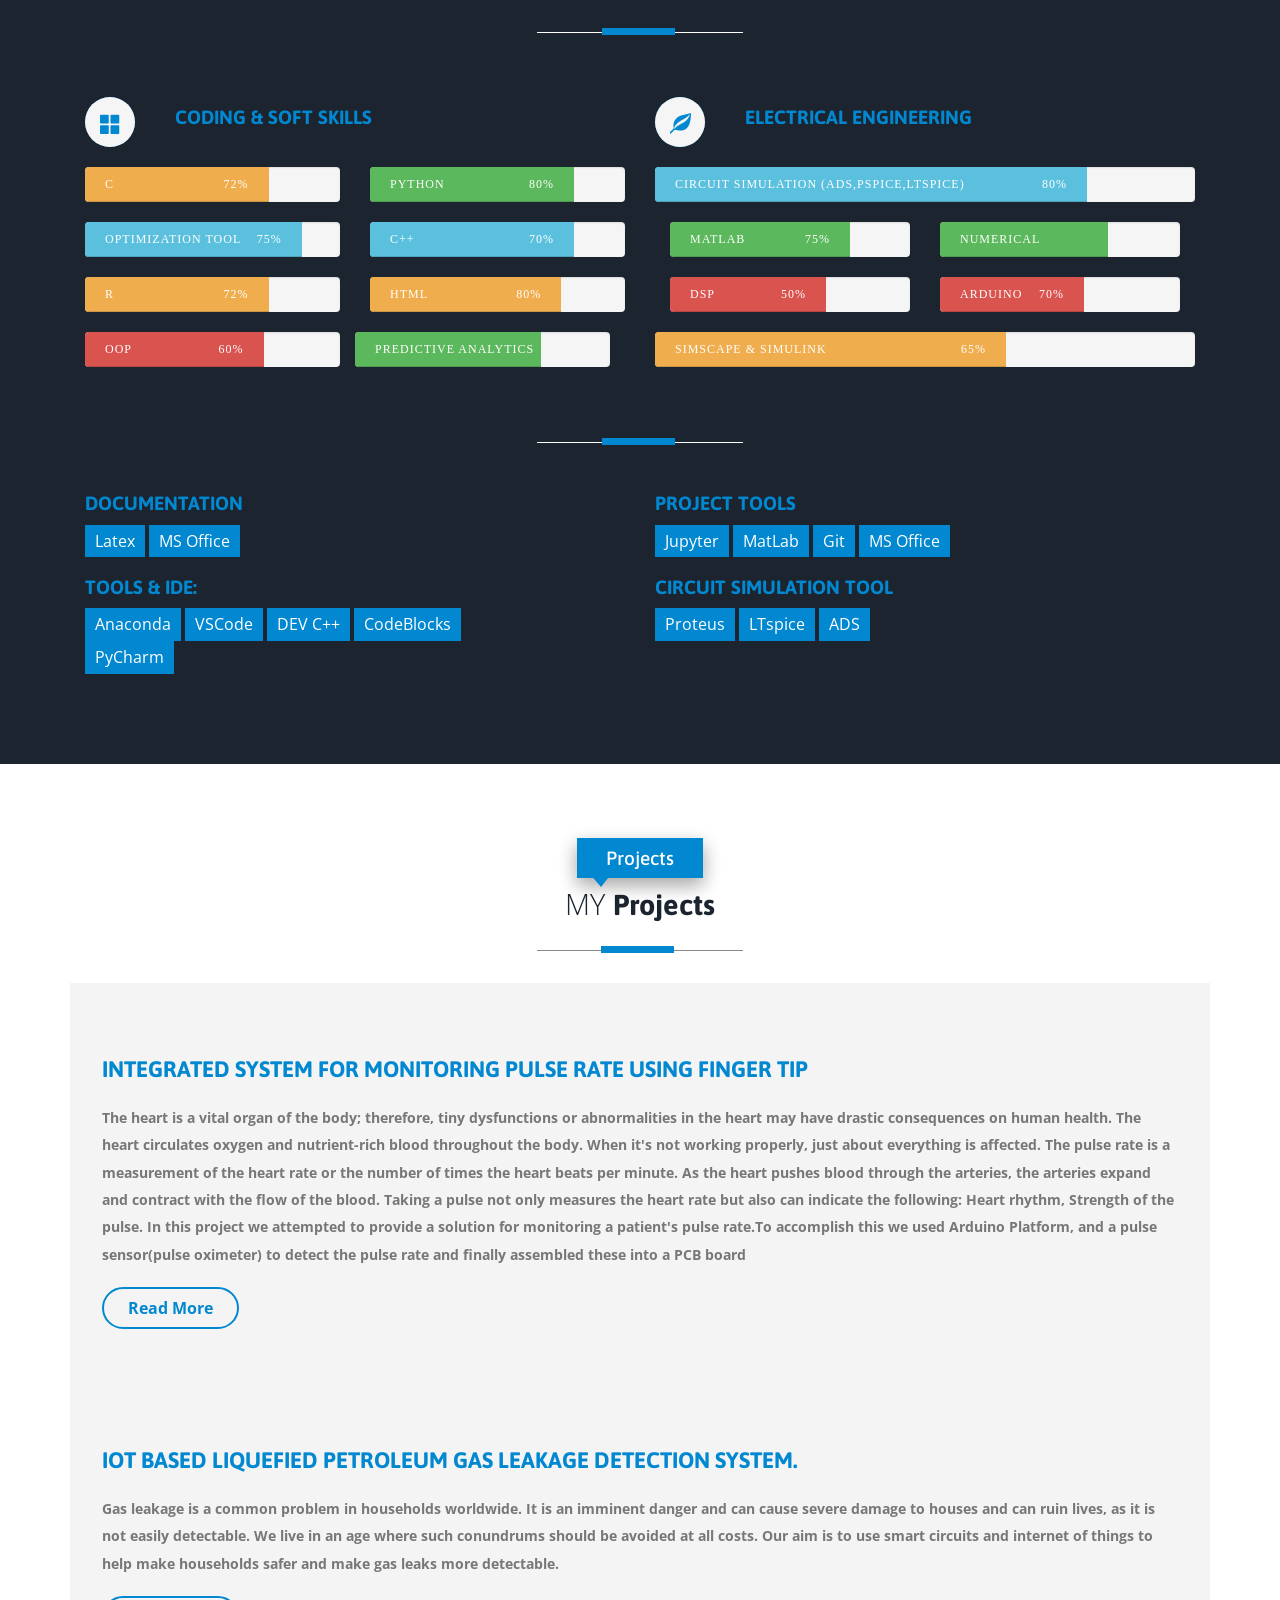
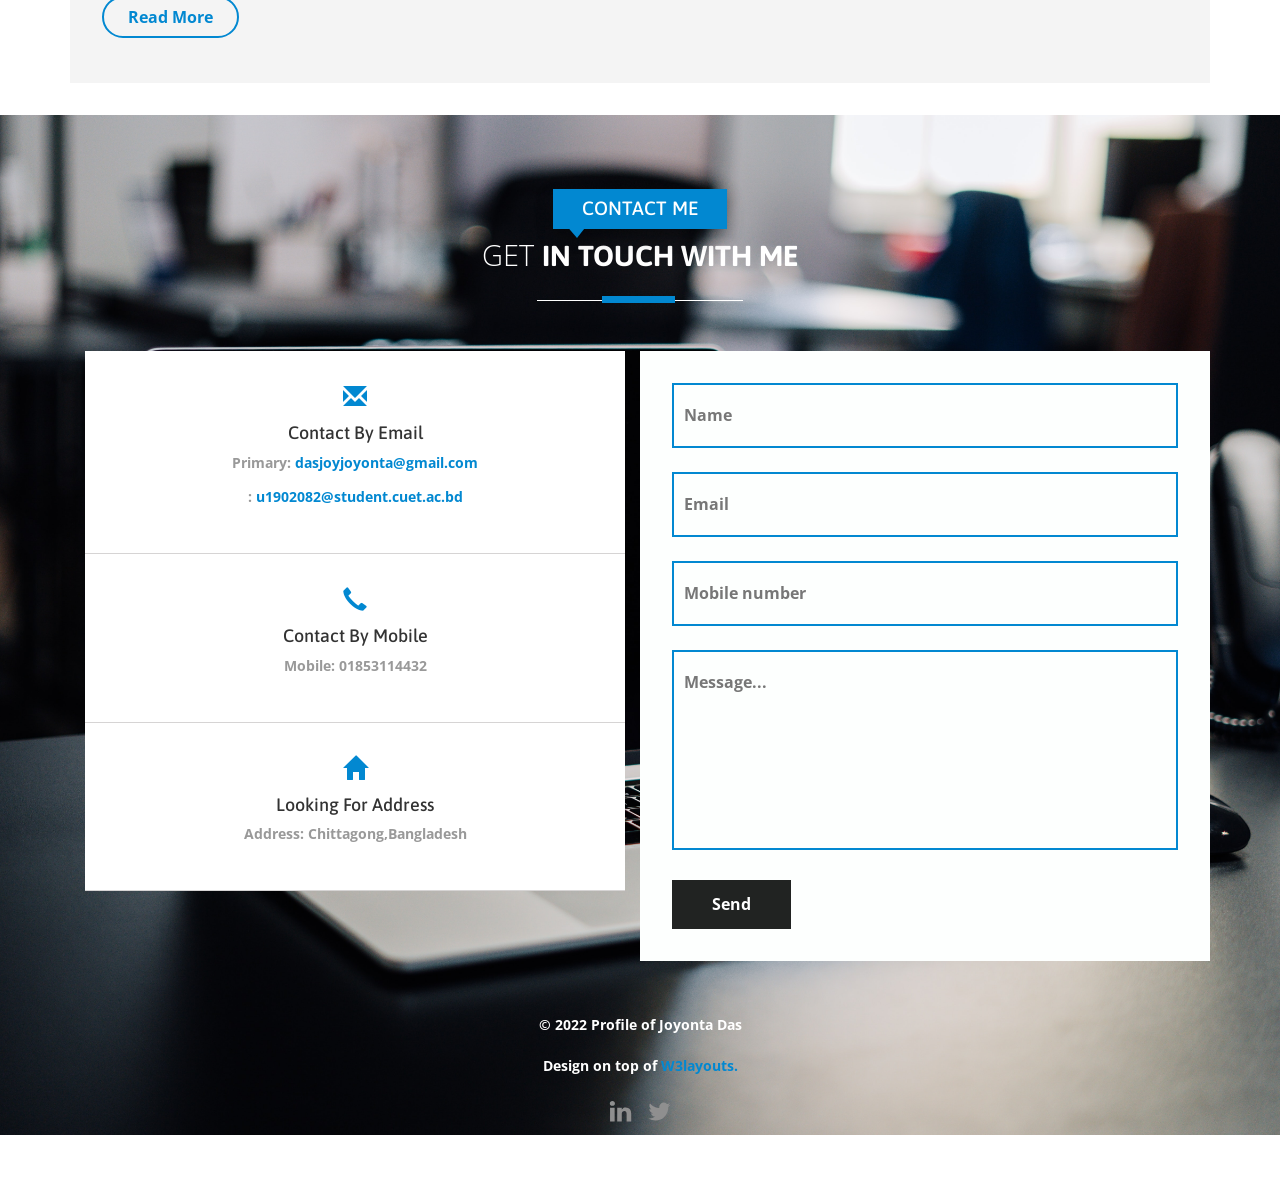
==== commit c41c3f25: "Google meta tag" ====
--- a/index.html
+++ b/index.html
@@ -3,6 +3,7 @@
 <html>
 
 <head>
+	<meta name="google-site-verification" content="vRbtkDULoX6vfgu-d4NPkAqcwcnJjPbmsKg3T7XJQWM" />
   <title>Joyonta Das Joy| Home :: Portfolio</title>
   <link href="css/bootstrap.css" rel='stylesheet' type='text/css' />
   <!-- jQuery (necessary for Bootstrap's JavaScript plugins) -->
